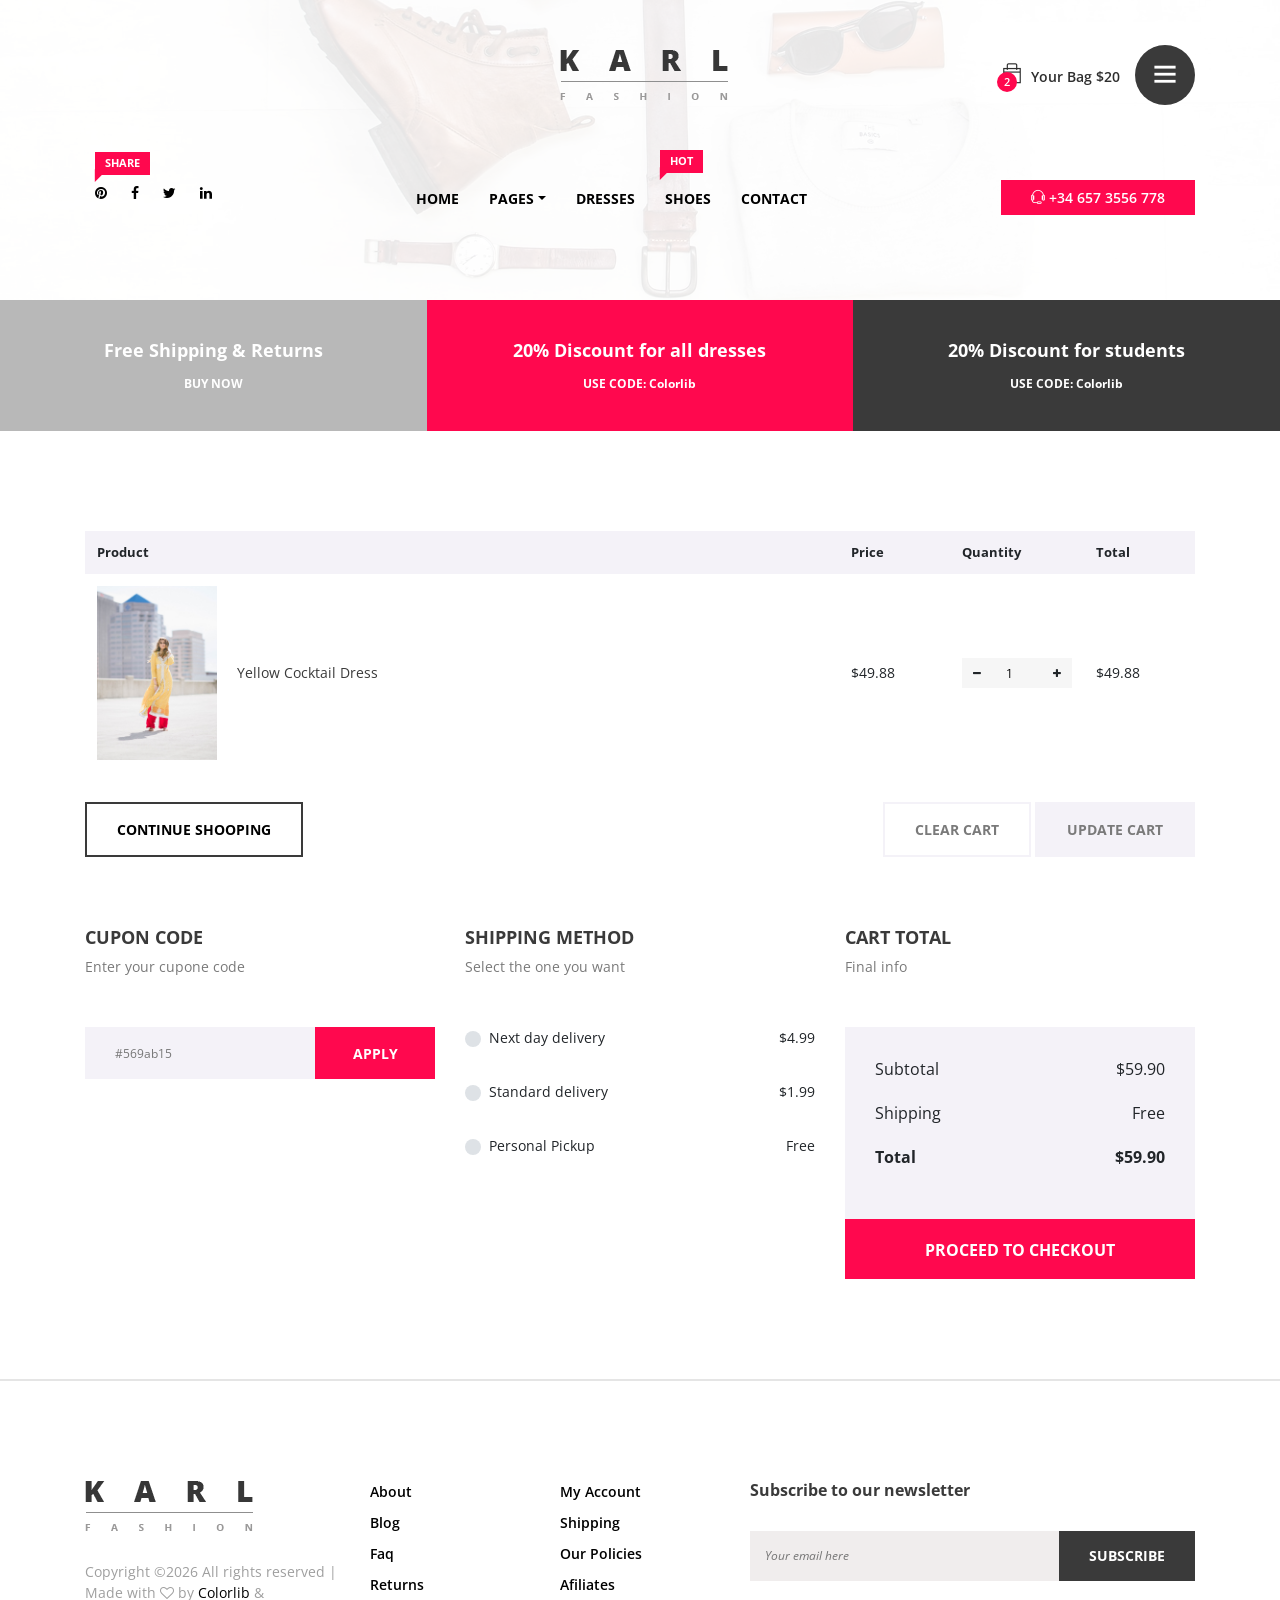
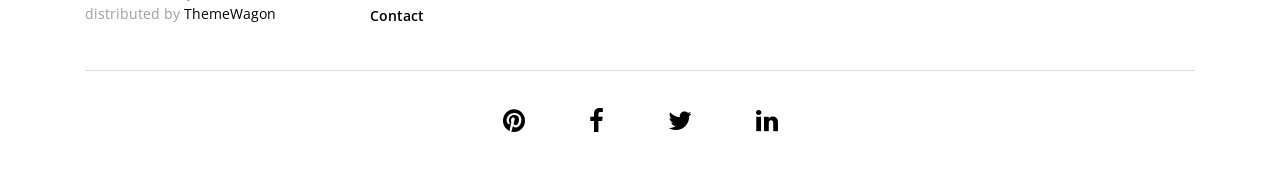
==== SilverOnline/cart.html @ fd137083 "Add files via upload SE AGREGO LA PLANTILLA DEL LA PAGINA WEB" ====
<!DOCTYPE html>
<html lang="en">

<head>
    <meta charset="UTF-8">
    <meta name="description" content="">
    <meta http-equiv="X-UA-Compatible" content="IE=edge">
    <meta name="viewport" content="width=device-width, initial-scale=1, shrink-to-fit=no">
    <!-- The above 4 meta tags *must* come first in the head; any other head content must come *after* these tags -->

    <!-- Title  -->
    <title>Karl - Fashion Ecommerce Template | Cart</title>

    <!-- Favicon  -->
    <link rel="icon" href="img/core-img/favicon.ico">

    <!-- Core Style CSS -->
    <link rel="stylesheet" href="css/core-style.css">
    <link rel="stylesheet" href="style.css">

    <!-- Responsive CSS -->
    <link href="css/responsive.css" rel="stylesheet">

</head>

<body>
    <div class="catagories-side-menu">
        <!-- Close Icon -->
        <div id="sideMenuClose">
            <i class="ti-close"></i>
        </div>
        <!--  Side Nav  -->
        <div class="nav-side-menu">
            <div class="menu-list">
                <h6>Categories</h6>
                <ul id="menu-content" class="menu-content collapse out">
                    <!-- Single Item -->
                    <li data-toggle="collapse" data-target="#women" class="collapsed active">
                        <a href="#">Woman wear <span class="arrow"></span></a>
                        <ul class="sub-menu collapse" id="women">
                            <li><a href="#">Midi Dresses</a></li>
                            <li><a href="#">Maxi Dresses</a></li>
                            <li><a href="#">Prom Dresses</a></li>
                            <li><a href="#">Little Black Dresses</a></li>
                            <li><a href="#">Mini Dresses</a></li>
                        </ul>
                    </li>
                    <!-- Single Item -->
                    <li data-toggle="collapse" data-target="#man" class="collapsed">
                        <a href="#">Man Wear <span class="arrow"></span></a>
                        <ul class="sub-menu collapse" id="man">
                            <li><a href="#">Man Dresses</a></li>
                            <li><a href="#">Man Black Dresses</a></li>
                            <li><a href="#">Man Mini Dresses</a></li>
                        </ul>
                    </li>
                    <!-- Single Item -->
                    <li data-toggle="collapse" data-target="#kids" class="collapsed">
                        <a href="#">Children <span class="arrow"></span></a>
                        <ul class="sub-menu collapse" id="kids">
                            <li><a href="#">Children Dresses</a></li>
                            <li><a href="#">Mini Dresses</a></li>
                        </ul>
                    </li>
                    <!-- Single Item -->
                    <li data-toggle="collapse" data-target="#bags" class="collapsed">
                        <a href="#">Bags &amp; Purses <span class="arrow"></span></a>
                        <ul class="sub-menu collapse" id="bags">
                            <li><a href="#">Bags</a></li>
                            <li><a href="#">Purses</a></li>
                        </ul>
                    </li>
                    <!-- Single Item -->
                    <li data-toggle="collapse" data-target="#eyewear" class="collapsed">
                        <a href="#">Eyewear <span class="arrow"></span></a>
                        <ul class="sub-menu collapse" id="eyewear">
                            <li><a href="#">Eyewear Style 1</a></li>
                            <li><a href="#">Eyewear Style 2</a></li>
                            <li><a href="#">Eyewear Style 3</a></li>
                        </ul>
                    </li>
                    <!-- Single Item -->
                    <li data-toggle="collapse" data-target="#footwear" class="collapsed">
                        <a href="#">Footwear <span class="arrow"></span></a>
                        <ul class="sub-menu collapse" id="footwear">
                            <li><a href="#">Footwear 1</a></li>
                            <li><a href="#">Footwear 2</a></li>
                            <li><a href="#">Footwear 3</a></li>
                        </ul>
                    </li>
                </ul>
            </div>
        </div>
    </div>

    <div id="wrapper">

        <!-- ****** Header Area Start ****** -->
        <header class="header_area bg-img background-overlay-white" style="background-image: url(img/bg-img/bg-1.jpg);">
            <!-- Top Header Area Start -->
            <div class="top_header_area">
                <div class="container h-100">
                    <div class="row h-100 align-items-center justify-content-end">

                        <div class="col-12 col-lg-7">
                            <div class="top_single_area d-flex align-items-center">
                                <!-- Logo Area -->
                                <div class="top_logo">
                                    <a href="#"><img src="img/core-img/logo.png" alt=""></a>
                                </div>
                                <!-- Cart & Menu Area -->
                                <div class="header-cart-menu d-flex align-items-center ml-auto">
                                    <!-- Cart Area -->
                                    <div class="cart">
                                        <a href="#" id="header-cart-btn" target="_blank"><span class="cart_quantity">2</span> <i class="ti-bag"></i> Your Bag $20</a>
                                        <!-- Cart List Area Start -->
                                        <ul class="cart-list">
                                            <li>
                                                <a href="#" class="image"><img src="img/product-img/product-10.jpg" class="cart-thumb" alt=""></a>
                                                <div class="cart-item-desc">
                                                    <h6><a href="#">Women's Fashion</a></h6>
                                                    <p>1x - <span class="price">$10</span></p>
                                                </div>
                                                <span class="dropdown-product-remove"><i class="icon-cross"></i></span>
                                            </li>
                                            <li>
                                                <a href="#" class="image"><img src="img/product-img/product-11.jpg" class="cart-thumb" alt=""></a>
                                                <div class="cart-item-desc">
                                                    <h6><a href="#">Women's Fashion</a></h6>
                                                    <p>1x - <span class="price">$10</span></p>
                                                </div>
                                                <span class="dropdown-product-remove"><i class="icon-cross"></i></span>
                                            </li>
                                            <li class="total">
                                                <span class="pull-right">Total: $20.00</span>
                                                <a href="cart.html" class="btn btn-sm btn-cart">Cart</a>
                                                <a href="checkout-1.html" class="btn btn-sm btn-checkout">Checkout</a>
                                            </li>
                                        </ul>
                                    </div>
                                    <div class="header-right-side-menu ml-15">
                                        <a href="#" id="sideMenuBtn"><i class="ti-menu" aria-hidden="true"></i></a>
                                    </div>
                                </div>
                            </div>
                        </div>

                    </div>
                </div>
            </div>

            <!-- Top Header Area End -->
            <div class="main_header_area">
                <div class="container h-100">
                    <div class="row h-100">
                        <div class="col-12 d-md-flex justify-content-between">
                            <!-- Header Social Area -->
                            <div class="header-social-area">
                                <a href="#"><span class="karl-level">Share</span> <i class="fa fa-pinterest" aria-hidden="true"></i></a>
                                <a href="#"><i class="fa fa-facebook" aria-hidden="true"></i></a>
                                <a href="#"><i class="fa fa-twitter" aria-hidden="true"></i></a>
                                <a href="#"><i class="fa fa-linkedin" aria-hidden="true"></i></a>
                            </div>
                            <!-- Menu Area -->
                            <div class="main-menu-area">
                                <nav class="navbar navbar-expand-lg align-items-start">

                                    <button class="navbar-toggler" type="button" data-toggle="collapse" data-target="#karl-navbar" aria-controls="karl-navbar" aria-expanded="false" aria-label="Toggle navigation"><span class="navbar-toggler-icon"><i class="ti-menu"></i></span></button>

                                    <div class="collapse navbar-collapse align-items-start collapse" id="karl-navbar">
                                        <ul class="navbar-nav animated" id="nav">
                                            <li class="nav-item active"><a class="nav-link" href="index.html">Home</a></li>
                                            <li class="nav-item dropdown">
                                                <a class="nav-link dropdown-toggle" href="#" id="karlDropdown" role="button" data-toggle="dropdown" aria-haspopup="true" aria-expanded="false">Pages</a>
                                                <div class="dropdown-menu" aria-labelledby="karlDropdown">
                                                    <a class="dropdown-item" href="index.html">Home</a>
                                                    <a class="dropdown-item" href="shop.html">Shop</a>
                                                    <a class="dropdown-item" href="product-details.html">Product Details</a>
                                                    <a class="dropdown-item" href="cart.html">Cart</a>
                                                    <a class="dropdown-item" href="checkout.html">Checkout</a>
                                                </div>
                                            </li>
                                            <li class="nav-item"><a class="nav-link" href="#">Dresses</a></li>
                                            <li class="nav-item"><a class="nav-link" href="#"><span class="karl-level">hot</span> Shoes</a></li>
                                            <li class="nav-item"><a class="nav-link" href="#">Contact</a></li>
                                        </ul>
                                    </div>
                                </nav>
                            </div>
                            <!-- Help Line -->
                            <div class="help-line">
                                <a href="tel:+346573556778"><i class="ti-headphone-alt"></i> +34 657 3556 778</a>
                            </div>
                        </div>
                    </div>
                </div>
            </div>
        </header>
        <!-- ****** Header Area End ****** -->

        <!-- ****** Top Discount Area Start ****** -->
        <section class="top-discount-area d-md-flex align-items-center">
            <!-- Single Discount Area -->
            <div class="single-discount-area">
                <h5>Free Shipping &amp; Returns</h5>
                <h6><a href="#">BUY NOW</a></h6>
            </div>
            <!-- Single Discount Area -->
            <div class="single-discount-area">
                <h5>20% Discount for all dresses</h5>
                <h6>USE CODE: Colorlib</h6>
            </div>
            <!-- Single Discount Area -->
            <div class="single-discount-area">
                <h5>20% Discount for students</h5>
                <h6>USE CODE: Colorlib</h6>
            </div>
        </section>
        <!-- ****** Top Discount Area End ****** -->

        <!-- ****** Cart Area Start ****** -->
        <div class="cart_area section_padding_100 clearfix">
            <div class="container">
                <div class="row">
                    <div class="col-12">
                        <div class="cart-table clearfix">
                            <table class="table table-responsive">
                                <thead>
                                    <tr>
                                        <th>Product</th>
                                        <th>Price</th>
                                        <th>Quantity</th>
                                        <th>Total</th>
                                    </tr>
                                </thead>
                                <tbody>
                                    <tr>
                                        <td class="cart_product_img d-flex align-items-center">
                                            <a href="#"><img src="img/product-img/product-9.jpg" alt="Product"></a>
                                            <h6>Yellow Cocktail Dress</h6>
                                        </td>
                                        <td class="price"><span>$49.88</span></td>
                                        <td class="qty">
                                            <div class="quantity">
                                                <span class="qty-minus" onclick="var effect = document.getElementById('qty'); var qty = effect.value; if( !isNaN( qty ) &amp;&amp; qty &gt; 1 ) effect.value--;return false;"><i class="fa fa-minus" aria-hidden="true"></i></span>
                                                <input type="number" class="qty-text" id="qty" step="1" min="1" max="99" name="quantity" value="1">
                                                <span class="qty-plus" onclick="var effect = document.getElementById('qty'); var qty = effect.value; if( !isNaN( qty )) effect.value++;return false;"><i class="fa fa-plus" aria-hidden="true"></i></span>
                                            </div>
                                        </td>
                                        <td class="total_price"><span>$49.88</span></td>
                                    </tr>
                                </tbody>
                            </table>
                        </div>

                        <div class="cart-footer d-flex mt-30">
                            <div class="back-to-shop w-50">
                                <a href="shop-grid-left-sidebar.html">Continue shooping</a>
                            </div>
                            <div class="update-checkout w-50 text-right">
                                <a href="#">clear cart</a>
                                <a href="#">Update cart</a>
                            </div>
                        </div>

                    </div>
                </div>

                <div class="row">
                    <div class="col-12 col-md-6 col-lg-4">
                        <div class="coupon-code-area mt-70">
                            <div class="cart-page-heading">
                                <h5>Cupon code</h5>
                                <p>Enter your cupone code</p>
                            </div>
                            <form action="#">
                                <input type="search" name="search" placeholder="#569ab15">
                                <button type="submit">Apply</button>
                            </form>
                        </div>
                    </div>
                    <div class="col-12 col-md-6 col-lg-4">
                        <div class="shipping-method-area mt-70">
                            <div class="cart-page-heading">
                                <h5>Shipping method</h5>
                                <p>Select the one you want</p>
                            </div>

                            <div class="custom-control custom-radio mb-30">
                                <input type="radio" id="customRadio1" name="customRadio" class="custom-control-input">
                                <label class="custom-control-label d-flex align-items-center justify-content-between" for="customRadio1"><span>Next day delivery</span><span>$4.99</span></label>
                            </div>

                            <div class="custom-control custom-radio mb-30">
                                <input type="radio" id="customRadio2" name="customRadio" class="custom-control-input">
                                <label class="custom-control-label d-flex align-items-center justify-content-between" for="customRadio2"><span>Standard delivery</span><span>$1.99</span></label>
                            </div>

                            <div class="custom-control custom-radio">
                                <input type="radio" id="customRadio3" name="customRadio" class="custom-control-input">
                                <label class="custom-control-label d-flex align-items-center justify-content-between" for="customRadio3"><span>Personal Pickup</span><span>Free</span></label>
                            </div>
                        </div>
                    </div>
                    <div class="col-12 col-lg-4">
                        <div class="cart-total-area mt-70">
                            <div class="cart-page-heading">
                                <h5>Cart total</h5>
                                <p>Final info</p>
                            </div>

                            <ul class="cart-total-chart">
                                <li><span>Subtotal</span> <span>$59.90</span></li>
                                <li><span>Shipping</span> <span>Free</span></li>
                                <li><span><strong>Total</strong></span> <span><strong>$59.90</strong></span></li>
                            </ul>
                            <a href="checkout.html" class="btn karl-checkout-btn">Proceed to checkout</a>
                        </div>
                    </div>
                </div>
            </div>
        </div>
        <!-- ****** Cart Area End ****** -->

        <!-- ****** Footer Area Start ****** -->
        <footer class="footer_area">
            <div class="container">
                <div class="row">
                    <!-- Single Footer Area Start -->
                    <div class="col-12 col-md-6 col-lg-3">
                        <div class="single_footer_area">
                            <div class="footer-logo">
                                <img src="img/core-img/logo.png" alt="">
                            </div>
                            <div class="copywrite_text d-flex align-items-center">
                                <p><!-- Link back to Colorlib can't be removed. Template is licensed under CC BY 3.0. -->
Copyright &copy;<script>document.write(new Date().getFullYear());</script> All rights reserved | Made with <i class="fa fa-heart-o" aria-hidden="true"></i> by <a href="https://colorlib.com" target="_blank">Colorlib</a> &amp; distributed by <a href="https://themewagon.com" target="_blank">ThemeWagon</a>
<!-- Link back to Colorlib can't be removed. Template is licensed under CC BY 3.0. --></p>
                            </div>
                        </div>
                    </div>
                    <!-- Single Footer Area Start -->
                    <div class="col-12 col-sm-6 col-md-3 col-lg-2">
                        <div class="single_footer_area">
                            <ul class="footer_widget_menu">
                                <li><a href="#">About</a></li>
                                <li><a href="#">Blog</a></li>
                                <li><a href="#">Faq</a></li>
                                <li><a href="#">Returns</a></li>
                                <li><a href="#">Contact</a></li>
                            </ul>
                        </div>
                    </div>
                    <!-- Single Footer Area Start -->
                    <div class="col-12 col-sm-6 col-md-3 col-lg-2">
                        <div class="single_footer_area">
                            <ul class="footer_widget_menu">
                                <li><a href="#">My Account</a></li>
                                <li><a href="#">Shipping</a></li>
                                <li><a href="#">Our Policies</a></li>
                                <li><a href="#">Afiliates</a></li>
                            </ul>
                        </div>
                    </div>
                    <!-- Single Footer Area Start -->
                    <div class="col-12 col-lg-5">
                        <div class="single_footer_area">
                            <div class="footer_heading mb-30">
                                <h6>Subscribe to our newsletter</h6>
                            </div>
                            <div class="subscribtion_form">
                                <form action="#" method="post">
                                    <input type="email" name="mail" class="mail" placeholder="Your email here">
                                    <button type="submit" class="submit">Subscribe</button>
                                </form>
                            </div>
                        </div>
                    </div>
                </div>
                <div class="line"></div>

                <!-- Footer Bottom Area Start -->
                <div class="footer_bottom_area">
                    <div class="row">
                        <div class="col-12">
                            <div class="footer_social_area text-center">
                                <a href="#"><i class="fa fa-pinterest" aria-hidden="true"></i></a>
                                <a href="#"><i class="fa fa-facebook" aria-hidden="true"></i></a>
                                <a href="#"><i class="fa fa-twitter" aria-hidden="true"></i></a>
                                <a href="#"><i class="fa fa-linkedin" aria-hidden="true"></i></a>
                            </div>
                        </div>
                    </div>
                </div>
            </div>
        </footer>
        <!-- ****** Footer Area End ****** -->
    </div>
    <!-- /.wrapper end -->

    <!-- jQuery (Necessary for All JavaScript Plugins) -->
    <script src="js/jquery/jquery-2.2.4.min.js"></script>
    <!-- Popper js -->
    <script src="js/popper.min.js"></script>
    <!-- Bootstrap js -->
    <script src="js/bootstrap.min.js"></script>
    <!-- Plugins js -->
    <script src="js/plugins.js"></script>
    <!-- Active js -->
    <script src="js/active.js"></script>

</body>

</html>
---- SilverOnline/css/core-style.css ----
/* [Master Stylesheet] */

/* ------------- Index of Stylesheet -------------
:: 1.0 Import Web Fonts
:: 2.0 Import All CSS
:: 3.0 Common/Base CSS
:: 4.0 Wrapper CSS
:: 5.0 Header Area CSS
:: 6.0 Side Menu Area CSS
:: 7.0 Top Discount CSS
:: 8.0 Welcome Area CSS
:: 9.0 Quickview Modal Area CSS
:: 10.0 Top Catagory Area CSS
:: 11.0 New Arrivals Area Start
:: 12.0 Offer Area CSS
:: 13.0 Testimonials CSS
:: 14.0 Footer Area CSS
:: 15.0 Breadcumb Area CSS
:: 16.0 Product Sidebar Area CSS
:: 17.0 Product Details Area CSS
:: 18.0 Cart Page CSS
:: 19.0 Checkout Area CSS
------------------------------------------------ */

/* --------------------
:: 1.0 Import Web Fonts
-------------------- */

@import url('https://fonts.googleapis.com/css?family=Open+Sans:300,400,600,700,800');

/* ------------------
:: 2.0 Import All CSS
------------------ */

@import '../css/bootstrap.min.css';
@import '../css/owl.carousel.css';
@import '../css/font-awesome.min.css';
@import '../css/themify-icons.css';
@import '../css/magnific-popup.css';
@import '../css/animate.css';
@import '../css/jquery-ui.min.css';

/* -------------------
:: 3.0 Common/Base CSS
------------------- */

* {
    margin: 0;
    padding: 0;
}

body {
    font-family: 'Open Sans', sans-serif;
    font-weight: 400;
    overflow-x: hidden;
}

h1,
h2,
h3,
h4,
h5,
h6 {
    color: #3a3a3a;
    line-height: 1.2;
    font-family: 'Open Sans', sans-serif;
    font-weight: 700;
}

p {
    color: #3a3a3a;
    font-size: 1em;
    line-height: 1.5;
    font-family: 'Open Sans', sans-serif;
    font-weight: 400;
}

a:focus {
    outline: 0 solid;
}

a,
a:hover,
a:focus {
    -webkit-transition: all 500ms ease 0s;
    transition: all 500ms ease 0s;
    text-decoration: none;
    outline: none;
    color: #000000;
    font-family: 'Open Sans', sans-serif;
    font-weight: 400;
}

ul,
ol {
    margin: 0;
}

ol li,
ul li {
    list-style: outside none none;
}

img {
    height: auto;
    max-width: 100%;
}

.background-overlay,
.background-overlay-white {
    position: relative;
    z-index: 2;
    background-position: center center;
    background-size: cover;
}

.background-overlay:before,
.background-overlay-white:before {
    position: absolute;
    z-index: -1;
    top: 0;
    left: 0;
    width: 100%;
    height: 100%;
    content: "";
}

.background-overlay:before {
    background-color: rgba(0, 0, 0, 0.5);
}

.background-overlay-white:before {
    background-color: rgba(255, 255, 255, 0.9);
}

.karl-table {
    display: table;
    z-index: 9;
    position: absolute;
    width: 100%;
    height: 100%;
    margin: 0;
}

.karl-table-cell {
    display: table-cell;
    vertical-align: middle;
}

.mt-15 {
    margin-top: 15px;
}

.mt-30 {
    margin-top: 30px;
}

.mt-50 {
    margin-top: 50px;
}

.mt-70 {
    margin-top: 70px;
}

.mt-100 {
    margin-top: 100px;
}

.mb-15 {
    margin-bottom: 15px;
}

.mb-30 {
    margin-bottom: 30px;
}

.mb-50 {
    margin-bottom: 50px;
}

.ml-15 {
    margin-left: 15px;
}

.ml-30 {
    margin-left: 30px;
}

.mr-15 {
    margin-right: 15px;
}

.mr-30 {
    margin-right: 30px;
}

.mb-70 {
    margin-bottom: 70px;
}

.mb-100 {
    margin-bottom: 100px;
}

.bg-img {
    background-position: center center;
    background-size: cover;
    background-repeat: no-repeat;
}

.bg-white {
    background-color: #fff;
}

.bg-dark {
    background-color: #000;
}

.bg-transparent {
    background-color: transparent;
}

.bg-transparent-dark {
    background-color: rgba(0, 0, 0, 0.5) !important;
}

.bg-transparent-light {
    background-color: rgba(255, 255, 255, 0.5) !important;
}

.bg-dark3 {
    background-color: rgba(0, 0, 0, 0.75) !important;
}

.bg-dark2 {
    background-color: rgba(0, 0, 0, 0.5) !important;
}

.font-bold {
    font-weight: 700;
}

.font-light {
    font-weight: 300;
}

.line,
.line-mtb15 {
    width: 100%;
    height: 1px;
    background-color: #ddd;
    margin: 30px 0;
}

.line-mtb15 {
    margin: 15px 0;
}

.height-500 {
    height: 500px !important;
}

.height-600 {
    height: 600px !important;
}

.height-700 {
    height: 700px !important;
}

.height-800 {
    height: 800px !important;
}

#scrollUp {
    background-color: #ff084e;
    border-radius: 0;
    bottom: 0;
    box-shadow: 0 2px 6px 0 rgba(0, 0, 0, 0.3);
    color: #fff;
    font-size: 24px;
    height: 40px;
    line-height: 40px;
    right: 60px;
    text-align: center;
    width: 40px;
}

.section_padding_100 {
    padding: 100px 0;
}

.section_padding_100_0 {
    padding: 100px 0 0;
}

.section_padding_0_100 {
    padding: 0 0 100px;
}

.section_heading {
    margin-bottom: 50px;
    position: relative;
    z-index: 1;
}

.section_heading h2 {
    font-size: 48px;
    margin-bottom: 0;
    text-transform: uppercase;
}

.section_heading.text-left {
    text-align: left !important;
}

.karl-btn {
    display: inline-block;
    min-width: 170px;
    height: 55px;
    color: #fff;
    border: 3px solid #fff;
    border-radius: 2px;
    padding: 0 30px;
    text-transform: uppercase;
    font-size: 14px;
    font-weight: 700;
    line-height: 49px;
}

.karl-btn:hover,
.karl-btn:focus {
    font-weight: 700;
    color: #fff;
    background-color: #ff084e;
    border-color: #ff084e;
}

/* -------------------
:: 4.0 Wrapper CSS
------------------- */

#wrapper {
    position: relative;
    z-index: 1000;
    background-color: #fff;
    left: 0;
    top: 0;
    -webkit-transition: all linear 500ms;
    transition: all linear 500ms;
    box-shadow: 0 0 50px rgba(0, 0, 0, 0.2);
}

#wrapper.karl-side-menu-open {
    top: 0;
    left: 300px;
    -webkit-transition-duration: 500ms;
    transition-duration: 500ms;
}

#wrapper.karl-side-menu-open:after {
    top: 0;
    left: 0;
    width: 100%;
    height: 100%;
    background-color: rgba(0, 0, 0, 0.5);
    content: '';
    position: absolute;
    z-index: 1200;
}

/* ------------------------
:: 5.0 Header Area CSS
------------------------ */

.top_header_area {
    height: 150px;
    width: 100%;
    position: relative;
    z-index: 1000;
}

.cart > a {
    color: #2e2e2e;
    font-size: 14px;
    line-height: 1;
    position: relative;
    z-index: 1;
    font-weight: 600;
}

.cart > a > i {
    font-size: 20px;
    padding-right: 5px;
}

.cart_quantity {
    background-color: #ff084e;
    border-radius: 50%;
    color: #fff;
    font-size: 11px;
    height: 20px;
    line-height: 20px;
    position: absolute;
    left: -5px;
    text-align: center;
    top: 5px;
    width: 20px;
    z-index: 2;
    -webkit-transition-duration: 500ms;
    transition-duration: 500ms;
    font-weight: 600;
}

.main-menu-area {
    position: relative;
    z-index: 500;
}

.header-right-side-menu > a {
    width: 60px;
    display: block;
    height: 60px;
    text-align: center;
    line-height: 60px;
    font-size: 24px;
    background-color: #3a3a3a;
    color: #fff;
    border-radius: 50%;
}

.header-right-side-menu > a:focus,
.header-right-side-menu > a:hover {
    background-color: #ff084e;
    color: #fff;
}

.hero_meta_area .cart:hover .cart_quantity {
    background-color: #000000;
    color: #fff;
}

.hero_meta_area .cart,
.hero_meta_area .user_thumb {
    position: relative;
    z-index: 999;
    -webkit-transition-duration: 500ms;
    transition-duration: 500ms;
}

.cart {
    position: relative;
    z-index: 200;
}

.cart-list {
    background-color: #f4f6f8;
    box-shadow: 2px 0 20px rgba(0, 0, 0, 0.15);
    -webkit-transition-duration: 750ms;
    transition-duration: 750ms;
    border-radius: 0;
    display: none;
    position: absolute;
    right: -44px;
    top: 50px;
    width: 280px;
    z-index: 120;
}

.cart-data-open .cart-list {
    display: block;
}

.cart-list > li {
    border-bottom: 1px solid #ebebeb;
    padding: 20px 15px;
    position: relative;
    text-align: left;
    z-index: 1;
}

.cart-list li .image {
    left: 15px;
    position: absolute;
    top: 20px;
    z-index: 9;
}

.cart-list .image > img {
    width: 40px;
    height: 40px;
}

.cart-item-desc {
    padding-left: 55px;
}

.cart-item-desc > h6 {
    font-size: 13px;
    margin-bottom: 5px;
}

.cart-list li .btn-checkout,
.cart-list li .btn-cart {
    background-color: #ff084e;
    border-radius: 0;
    color: #fff;
    font-size: 13px;
}

.cart-list li .btn-cart {
    background-color: #3a3a3a;
}

.cart-item-desc > p {
    font-size: 14px;
    margin: 0;
}

.cart-list li span {
    font-size: 13px;
    text-transform: uppercase;
}

.main_header_area {
    height: 150px;
    padding-top: 30px;
}

.header-social-area a {
    display: inline-block;
    padding: 0 10px;
    font-size: 14px;
    position: relative;
    z-index: 1;
}

.help-line a {
    width: auto;
    height: 35px;
    padding: 0 30px;
    background-color: #ff084e;
    color: #fff;
    display: block;
    line-height: 35px;
    font-size: 14px;
    font-weight: 600;
}

.help-line a:hover,
.help-line a:focus {
    background-color: #3a3a3a;
}

.navbar-expand-lg .navbar-nav .nav-link {
    padding-right: 15px;
    padding-left: 15px;
    position: relative;
    z-index: 1;
    font-size: 14px;
    font-weight: 700;
    text-transform: uppercase;
}

.main-menu-area .navbar {
    padding: 0;
}

.dropdown-menu.show {
    border: none;
    box-shadow: 3px 3px 20px rgba(0, 0, 0, 0.15);
}

.dropdown-menu .dropdown-item {
    font-size: 14px;
    font-weight: 700;
    text-transform: uppercase;
}

.dropdown-menu .dropdown-item:focus,
.dropdown-menu .dropdown-item:hover {
    color: #fff;
    text-decoration: none;
    background-color: #ff084e;
    font-weight: 700;
}

/* -------------------
:: 6.0 Side Menu Area CSS
------------------- */

.catagories-side-menu {
    background-color: #fff;
    width: 300px;
    position: fixed;
    top: 0;
    left: 0;
    height: 100%;
    z-index: 1;
}

#sideMenuClose {
    color: #fff;
    width: 20%;
    height: 50px;
    line-height: 50px;
    font-size: 18px;
    text-align: center;
    border-radius: 0;
    cursor: pointer;
    z-index: 99;
    position: absolute;
    top: 0;
    right: 0;
    -webkit-transition-duration: 500ms;
    transition-duration: 500ms;
    background-color: #3a3a3a;
}

#sideMenuClose:hover {
    background-color: #ff084e;
}

.menu-list {
    margin-top: 50px;
}

.menu-list h6 {
    padding: 30px 15px;
    margin-bottom: 0;
    border-bottom: 1px solid #ebebeb;
}

.menu-content ul,
.menu-content li {
    list-style: none;
    padding: 0;
    margin: 0;
    cursor: pointer;
}

.menu-content ul :not(collapsed) .arrow:before,
.menu-content li :not(collapsed) .arrow:before {
    font-family: FontAwesome;
    content: "\f078";
    display: inline-block;
    padding-left: 10px;
    padding-right: 15px;
    vertical-align: middle;
    float: right;
    color: #9f9f9f;
}

.menu-content ul .sub-menu li,
.menu-content li .sub-menu li {
    border: none;
    border-bottom: 1px solid #ebebeb;
    margin-left: 0;
    padding-left: 5px;
}

.menu-content li {
    padding-left: 0px;
    border-bottom: 1px solid #ebebeb;
}

.menu-content li a {
    position: relative;
    z-index: 1;
    text-decoration: none;
    color: #3a3a3a;
    height: 45px;
    display: block;
    line-height: 45px;
    padding-left: 30px;
    font-size: 13px;
}

.menu-content .sub-menu li a {
    position: relative;
    z-index: 1;
    text-decoration: none;
    color: #3a3a3a;
    height: 40px;
    display: inline-block;
    line-height: 40px;
}

.menu-content li .sub-menu li a:before {
    width: 10px;
    height: 10px;
    border: 1px solid #858585;
    background-color: transparent;
    border-radius: 2px;
    display: inline-block;
    margin-left: 10px;
    margin-right: 10px;
    content: '';
    position: absolute;
    top: 15px;
    left: 0;
}

.menu-content > li > a:before {
    width: 10px;
    height: 10px;
    border: 1px solid #ff084e;
    background-color: #ff084e;
    border-radius: 2px;
    display: inline-block;
    margin-left: 10px;
    margin-right: 10px;
    content: '';
    position: absolute;
    top: 18px;
    left: 0;
}

.menu-content > li.collapsed > a:before {
    width: 10px;
    height: 10px;
    border: 1px solid #858585;
    background-color: transparent;
    border-radius: 2px;
    display: inline-block;
    margin-left: 10px;
    margin-right: 10px;
    content: '';
    position: absolute;
    top: 18px;
    left: 0;
}

.menu-list .menu-content {
    display: block;
}

/* -------------------
:: 7.0 Top Discount CSS
------------------- */

.top-discount-area .single-discount-area {
    -webkit-box-flex: 0;
    -ms-flex: 0 0 33.333333%;
    flex: 0 0 33.333333%;
    max-width: 33.333333%;
    padding: 40px 15px;
    background-color: #b8b8b8;
    text-align: center;
    -ms-flex-item-align: stretch;
        align-self: stretch;
}

.top-discount-area .single-discount-area:nth-child(2) {
    background-color: #ff084e;
}

.top-discount-area .single-discount-area:last-child {
    background-color: #3a3a3a;
}

.top-discount-area .single-discount-area h5 {
    font-size: 18px;
    color: #fff;
    margin-bottom: 15px;
}

.top-discount-area .single-discount-area h6,
.top-discount-area .single-discount-area a {
    font-size: 12px;
    color: #fff;
    font-weight: 700;
    margin-bottom: 0;
}

/* ---------------------
:: 8.0 Welcome Area CSS
--------------------- */

.single_slide {
    background-position: center top;
    background-size: cover;
    position: relative;
    z-index: 1;
}

.welcome_slide_text {
    position: relative;
    z-index: 1;
}

.welcome_slide_text > h2,
.single_catagory_area h2 {
    font-size: 92px;
    letter-spacing: 0;
    margin-left: -5px;
    text-transform: uppercase;
    color: #fff;
    margin-bottom: 20px;
}

.welcome_slide_text h6,
.single_catagory_area h6 {
    color: #fff;
    font-size: 14px;
    margin-bottom: 5px;
}

.welcome_slides.owl-carousel .owl-dots {
    position: absolute;
    top: 50%;
    left: 1%;
    z-index: 5;
    width: 30px;
    background-color: transparent;
    height: auto;
    text-align: center;
    -webkit-transform: translateY(-50%);
    transform: translateY(-50%);
}

.welcome_slides.owl-carousel .owl-dot {
    background-color: #fff;
    border: 2px solid #fff;
    border-radius: 50%;
    display: block;
    height: 9px;
    margin: 15px 10px;
    width: 9px;
}

.welcome_slides.owl-carousel .owl-dot.active {
    background-color: #ff084e;
    border-color: #ff084e;
}

/* -----------------------------
:: 9.0 Quickview Modal Area CSS
----------------------------- */

#quickview button.close {
    box-shadow: none;
    position: absolute;
    right: 15px;
    text-align: right;
    top: 10px;
    z-index: 9;
}

.quickview_body {
    position: relative;
    z-index: 1;
    overflow: hidden;
}

.quickview_pro_img {
    border: 1px solid #f6f6f6;
    position: relative;
    width: 100%;
    z-index: 1;
}

.quickview_pro_img .hover_img {
    left: 0;
    opacity: 0;
    -ms-filter: "progid:DXImageTransform.Microsoft.Alpha(Opacity=0)";
    position: absolute;
    top: -30px;
    -webkit-transition-duration: 500ms;
    transition-duration: 500ms;
}

.quickview_pro_img:hover .hover_img {
    top: 0;
    opacity: 1;
    -ms-filter: "progid:DXImageTransform.Microsoft.Alpha(Opacity=100)";
}

.quickview_pro_des .title {
    text-transform: capitalize;
}

.quickview_pro_des {
    padding: 30px 0;
}

.quickview_pro_des .price > span {
    color: #888;
    font-size: 14px;
    text-decoration: line-through;
}

.quickview_pro_des > p {
    font-size: 13px;
}

.quickview_pro_des > a {
    color: #19B5FE;
    font-size: 13px;
    text-decoration: underline;
}

.quickview_body .quantity > input {
    -moz-appearance: textfield;
    border: 1px solid #f6f6f6;
    height: 35px;
    text-align: center;
    width: 40px;
    font-size: 13px;
}

.quickview_body .quantity {
    -webkit-box-align: center;
    -ms-flex-align: center;
    align-items: center;
    display: -webkit-box;
    display: -ms-flexbox;
    display: flex;
}

.quickview_body .cart {
    display: -webkit-box;
    display: -ms-flexbox;
    display: flex;
}

.quickview_body .qty-plus,
.quickview_body .qty-minus {
    background-color: transparent;
    border: 1px solid #f6f6f6;
    color: #000;
    cursor: pointer;
    height: 35px;
    text-align: center;
    width: 22px;
}

.quickview_body .qty-plus {
    border-left: 0 solid transparent;
}

.quickview_body .qty-minus {
    border-right: 0 solid transparent;
}

.quickview_body .cart-submit {
    background-color: #ff084e;
    border: medium none;
    color: #fff;
    cursor: pointer;
    font-size: 13px;
    height: 35px;
    margin-left: 15px;
    width: 120px;
    -webkit-transition-duration: 500ms;
    transition-duration: 500ms;
}

.quickview_body .cart-submit:hover {
    background-color: #ff084e;
    color: #fff;
}

.quickview_body .qty-minus i,
.quickview_body .qty-plus i {
    color: #888;
    font-size: 10px;
    line-height: 33px;
}

.quickview_body .modal_pro_wishlist > a,
.quickview_body .modal_pro_compare > a {
    background-color: #e91e63;
    color: #fff;
    display: block;
    height: 35px;
    margin: 0 15px;
    text-align: center;
    width: 35px;
    font-size: 22px;
}

.quickview_body .modal_pro_wishlist > a:hover,
.quickview_body .modal_pro_compare > a:hover {
    background-color: #000;
    color: #fff;
}

.quickview_body .modal_pro_compare > a {
    background-color: #00bcd4;
    margin: 0;
}

.quickview_body .modal_pro_wishlist > a i,
.quickview_body .modal_pro_compare > a i {
    line-height: 35px;
}

.quickview_body .share_wf > p {
    font-size: 13px;
    margin-bottom: 5px;
    text-transform: capitalize;
}

.quickview_body .share_wf ._icon > a {
    color: #888;
    font-size: 14px;
    margin-right: 5px;
}

.quickview_body .share_wf ._icon > a:hover {
    color: #000;
}

.quickview_body .top_seller_product_rating > i {
    color: #ff9800;
    font-size: 13px;
}

/* --------------------------
:: 10.0 Top Catagory Area CSS
-------------------------- */

.single_catagory_area {
    padding: 150px 50px;
    width: 50%;
    -webkit-box-flex: 0;
    -ms-flex: 0 0 50%;
    flex: 0 0 50%;
    -webkit-transition-duration: 500ms;
    transition-duration: 500ms;
    position: relative;
    z-index: 1;
}

.single_catagory_area:after {
    content: "";
    width: 100%;
    height: 100%;
    background-color: #ff084e;
    position: absolute;
    top: 0;
    left: 0;
    z-index: -8;
    opacity: 0;
    -ms-filter: "progid:DXImageTransform.Microsoft.Alpha(Opacity=0)";
    -webkit-transition-duration: 500ms;
    transition-duration: 500ms;
}

.single_catagory_area:hover:after {
    opacity: 0.7;
    -ms-filter: "progid:DXImageTransform.Microsoft.Alpha(Opacity=70)";
}

.single_catagory_area h6 {
    text-transform: uppercase;
}

.catagory-content {
    width: 55%;
}

/* ----------------------------
:: 11.0 New Arrivals Area Start
---------------------------- */

.portfolio-menu > .btn {
    font-size: 14px;
    font-weight: 700;
    color: #9f9f9f;
    background-color: transparent;
    padding: 0 15px;
    text-transform: uppercase;
}

.portfolio-menu > .btn:focus,
.portfolio-menu > .btn.active {
    color: #3a3a3a;
    box-shadow: none;
}

.single_gallery_item {
    margin-bottom: 100px;
    overflow: hidden
}

.product-img {
    position: relative;
    z-index: 1;
    overflow: hidden
}

.product-img > img {
    width: 100%;
    -webkit-transition-duration: 500ms;
    transition-duration: 500ms;
}

.single_gallery_item:hover .product-img > img {
    -webkit-transform: scale(1.15);
    transform: scale(1.15);
}

.product-img .product-quicview {
    position: absolute;
    width: 100%;
    height: 100%;
    z-index: 9;
    top: 0;
    left: 0;
    display: -webkit-box;
    display: -ms-flexbox;
    display: flex;
    -webkit-box-align: center;
    -ms-flex-align: center;
    align-items: center;
    -webkit-box-pack: center;
    -ms-flex-pack: center;
    justify-content: center;
    background-color: rgba(23, 24, 24, 0.6);
    opacity: 0;
    -ms-filter: "progid:DXImageTransform.Microsoft.Alpha(Opacity=0)";
    -webkit-transition-duration: 500ms;
    transition-duration: 500ms;
}

.product-img:hover .product-quicview {
    opacity: 1;
    -ms-filter: "progid:DXImageTransform.Microsoft.Alpha(Opacity=100)";
}

.product-img .product-quicview > a {
    width: 72px;
    height: 72px;
    border: 2px solid rgba(255, 255, 255, 0.8);
    border-radius: 50%;
    text-align: center;
    color: rgba(255, 255, 255, 0.8);
    font-size: 36px;
    line-height: 72px;
}

.product-img .product-quicview > a:hover {
    border: 2px solid rgba(255, 255, 255, 1);
    color: rgba(255, 255, 255, 1);
}

.product-description {
    margin-top: 20px;
}

.product-description h4 {
    font-weight: 400;
    color: #9f9f9f;
    margin-bottom: 5px;
    display: block;
}

.product-description p {
    font-size: 15px;
    margin: 0;
}

.product-description .add-to-cart-btn {
    margin-top: 50px;
    font-size: 12px;
    font-weight: 700;
    color: #ff084e;
    display: block;
}

.product-description .add-to-cart-btn:hover {
    color: #2a2a2a;
}

/* -------------------
:: 12.0 Offer Area CSS
------------------- */

.offer_area {
    position: relative;
    z-index: 1;
}

.offer-content-area {
    background-color: rgba(58, 58, 58, 0.7);
    padding: 100px 50px 50px;
    position: relative;
    z-index: 1;
}

.offer-content-area h2 {
    position: relative;
    z-index: 1;
    color: #fff;
    font-size: 48px;
    text-transform: uppercase;
    margin-bottom: 0;
}

.karl-level {
    position: absolute;
    z-index: 2;
    color: #fff;
    font-size: 11px;
    text-transform: uppercase;
    font-weight: 700;
    background-color: #ff084e;
    padding: 3px 10px;
    top: -30px;
    left: 10px;
}

.karl-level:after {
    position: absolute;
    z-index: 2;
    content: "";
    width: 0;
    height: 0;
    border-style: solid;
    border-width: 0 9px 9px 9px;
    border-color: transparent transparent #ff084e transparent;
    bottom: -2px;
    left: -6px;
    -webkit-transform: rotate(-45deg);
    transform: rotate(-45deg);
}

.offer-content-area p {
    color: #fff;
    font-weight: 600;
    font-size: 14px;
}

.offer-product-price h3 {
    color: #ff084e;
}

.offer-product-price h3 span {
    margin-right: 15px;
    font-weight: 400;
    text-decoration: line-through;
    color: #fff;
}

/* -------------------
:: 13.0 Testimonials CSS
------------------- */

.single-testimonial-area .quote {
    font-size: 72px;
    font-weight: 700;
    color: #ff084e;
    line-height: 1;
}

.single-testimonial-area h6 {
    line-height: 2;
    color: #9f9f9f;
}

.testimonial-info {
    margin-top: 60px;
}

.testimonial-info .tes-thumbnail {
    width: 67px;
    height: 67px;
    border-radius: 50%;
    margin-right: 20px;
}

.testimonial-info .tes-thumbnail img {
    width: 100%;
    height: 100%;
    border-radius: 50%;
}

.testimonial-info .testi-data > p {
    font-size: 14px;
    text-align: left;
    font-weight: 700;
    margin-bottom: 0;
}

.testimonial-info .testi-data span {
    font-size: 12px;
    text-align: left;
    display: block;
    font-weight: 700;
    color: #ff084e;
}

.karl-testimonials-slides.owl-carousel .owl-dots {
    position: absolute;
    top: 50%;
    left: -20%;
    z-index: 5;
    width: 30px;
    background-color: transparent;
    height: auto;
    text-align: center;
    -webkit-transform: translateY(-50%);
    transform: translateY(-50%);
}

.karl-testimonials-slides.owl-carousel .owl-dot {
    border: 2px solid #9f9f9f;
    border-radius: 50%;
    display: block;
    height: 9px;
    margin: 15px 10px;
    width: 9px;
}

.karl-testimonials-slides.owl-carousel .owl-dot.active {
    background-color: #ff084e;
    border-color: #ff084e;
}

/* ----------------------
:: 14.0 Footer Area CSS
---------------------- */

.footer_area {
    background-color: #fff;
    border-top: 2px solid #e5e5e5;
    padding: 100px 0 50px;
}

.footer_content > p {
    font-size: 14px;
}

.footer_content > p:first-child {
    margin-bottom: 30px;
}

.footer_social_area > a {
    display: inline-block;
    font-size: 26px;
    padding: 0 30px;
}

.footer_social_area > a:hover {
    -webkit-transform: translateY(-5px);
    transform: translateY(-5px);
    color: #ff084e;
}

.footer_widget_menu a {
    display: block;
    font-size: 14px;
    margin-bottom: 10px;
    text-transform: capitalize;
    -webkit-transition-duration: 500ms;
    transition-duration: 500ms;
    font-weight: 600;
}

.footer_widget_menu a:hover {
    margin-left: 5px;
}

.footer_widget_menu a i {
    padding-right: 5px;
}

.subscribtion_form {
    position: relative;
    z-index: 1;
}

.subscribtion_form .mail {
    border: none;
    border-radius: 0;
    font-size: 12px;
    height: 50px;
    padding: 5px 15px;
    width: 100%;
    background-color: #f0eded;
    color: #929191;
    font-style: italic;
}

.subscribtion_form .submit {
    background-color: #3a3a3a;
    border: none;
    border-radius: 0;
    color: #fff;
    cursor: pointer;
    font-size: 14px;
    height: 50px;
    position: absolute;
    right: 0;
    text-transform: uppercase;
    top: 0;
    -webkit-transition-duration: 500ms;
    transition-duration: 500ms;
    padding: 0 30px;
    font-weight: 700;
}

.subscribtion_form .submit:hover {
    background-color: #ff084e;
    color: #fff;
}

.copywrite_text > p {
    color: #9f9f9f;
    font-size: 14px;
    margin-top: 30px;
    display: block;
}

/* ------------------------
:: 15.0 Breadcumb Area CSS
------------------------ */

.breadcumb_area {
    padding-top: 100px;
    padding-bottom: 40px;
}

.breadcumb_area .breadcrumb {
    margin-bottom: 0;
    background-color: transparent;
    padding: 0;
}

.breadcumb_area .breadcrumb-item,
.breadcumb_area .breadcrumb-item > a {
    text-transform: capitalize;
    font-size: 14px;
}

.backToHome {
    font-size: 12px;
    margin-top: 25px;
}

/* ------------------------------
:: 16.0 Product Sidebar Area CSS
------------------------------ */

.widget {
    border-bottom: 2px solid #ebebeb;
    padding-bottom: 50px;
}

.widget:last-child {
    border-bottom: none;
    padding-bottom: 0;
}

.custom-checkbox .custom-control-indicator {
    border-radius: 50%;
}

.custom-control-input:checked ~ .custom-control-indicator {
    background-color: #00bcd4;
    color: #fff;
    box-shadow: none !important;
}

.widget-title {
    font-size: 14px;
    font-weight: 700;
    text-transform: uppercase;
}

.widget-desc .custom-control-description {
    font-size: 14px;
}

.widget.rating .widget-desc a {
    color: #ff9800;
    font-size: 14px;
}

.widget.size .widget-desc li {
    display: inline-block;
}

.widget.size .widget-desc a {
    display: block;
    font-size: 14px;
    padding: 5px 10px;
}

.widget.size .widget-desc a:hover,
.widget.size .widget-desc a:focus {
    background-color: #ff084e;
    color: #fff;
}

.widget.price .ui-slider-handle {
    background-color: #3a3a3a;
    border: none;
    border-radius: 0;
    top: -6px;
    width: 15px;
    height: 15px;
}

.widget.price .ui-slider-range.ui-corner-all.ui-widget-header {
    background-color: #3a3a3a;
}

.widget.price .ui-slider-horizontal {
    height: 5px;
}

.widget.price .range-price {
    font-size: 14px;
    font-weight: 700;
    margin-top: 15px;
    text-transform: uppercase;
}

.widget.color .widget-desc ul li a {
    width: 25px;
    height: 25px;
    display: block;
    background-color: #000;
    position: relative;
    z-index: 1;
}

.widget.color .widget-desc ul li.gray a {
    background-color: #d7d7d7;
}

.widget.color .widget-desc ul li.red a {
    background-color: #fd4f4f;
}

.widget.color .widget-desc ul li.yellow a {
    background-color: #fcf29c;
}

.widget.color .widget-desc ul li.green a {
    background-color: #8fc99c;
}

.widget.color .widget-desc ul li.teal a {
    background-color: #bc83b1;
}

.widget.color .widget-desc ul li.cyan a {
    background-color: #9ee7f4;
}

.widget.color .widget-desc ul li a:after {
    width: calc(100% + 6px);
    height: calc(100% + 6px);
    display: block;
    border: 2px solid #ff084e;
    position: absolute;
    z-index: -1;
    top: -3px;
    left: -3px;
    content: "";
    opacity: 0;
    -ms-filter: "progid:DXImageTransform.Microsoft.Alpha(Opacity=0)";
}

.widget.color .widget-desc ul li a:hover:after,
.widget.color .widget-desc ul li a:focus:after {
    opacity: 1;
    -ms-filter: "progid:DXImageTransform.Microsoft.Alpha(Opacity=100)";
}

.widget.color .widget-desc ul li a span {
    font-size: 12px;
    display: block;
    padding-top: 35px;
}

.single-recommended-product .single-recommended-thumb,
.single-recommended-product .single-recommended-desc {
    max-width: 50%;
    -webkit-box-flex: 0;
    -ms-flex: 0 0 50%;
    flex: 0 0 50%;
}

.single-recommended-product .single-recommended-desc h6 {
    font-size: 14px;
}

.pagination-sm .page-link {
    padding: 0;
    font-size: 15px;
    line-height: 37px;
    width: 37px;
    text-align: center;
    font-weight: 700;
    color: #9f9f9f;
    border: 2px solid #9f9f9f;
    margin-right: 5px;
    background-color: transparent;
}

.pagination-sm .page-link:hover,
.pagination-sm .page-item.active .page-link,
.pagination-sm .page-link:focus {
    color: #ff084e;
    border: 2px solid #ff084e;
    background-color: transparent;
}

.pagination-sm .page-item:first-child .page-link {
    border-top-left-radius: 0;
    border-bottom-left-radius: 0;
}

.pagination-sm .page-item:last-child .page-link {
    border-top-right-radius: 0;
    border-bottom-right-radius: 0;
}

/* ------------------------------
:: 17.0 Product Details Area CSS
------------------------------ */

.single_product_thumb {
    margin-bottom: 100px;
}

.single_product_thumb .carousel-indicators {
    bottom: -86px;
    -webkit-box-pack: left;
    -ms-flex-pack: left;
    justify-content: left;
    left: 0;
    margin: 0;
    display: -moz-flex;
    display: -ms-flex;
    display: -o-flex;
    display: -webkit-box;
    display: -ms-flexbox;
    display: flex;
    width: 100%;
}

.single_product_thumb .carousel-indicators li {
    background-position: center center;
    background-size: cover;
    height: 80px;
    width: 25%;
}

.single_product_thumb .carousel-inner {
    border: 1px solid #ddd;
    margin: 0 3px;
    width: calc(100% - 6px);
}

.single_product_thumb .carousel-indicators li.active {
    border: 1px solid #ddd;
}

.single_product_thumb .product_badge {
    top: 30px;
}

.single_product_desc {
    position: relative;
    z-index: 1;
}

.single_product_desc .title {
    font-size: 24px;
    margin-bottom: 15px;
}

.single_product_desc .price {
    margin-bottom: 15px;
}

.single_product_desc .available {
    margin-bottom: 15px;
    font-size: 12px;
}

.single_product_desc .single_product_ratings i {
    color: #ff9800;
    font-size: 14px;
}

.single_product_desc .single_product_ratings span {
    font-size: 13px;
}

.single_product_desc .single_product_desc .price {
    font-size: 18px;
}

.single_product_desc .short_overview > h6 {
    font-size: 14px;
}

.single_product_desc .short_overview > p {
    color: #888;
    font-size: 14px;
    font-weight: 300;
}

.single_product_desc .custom-control {
    margin-right: 0;
}

.single_product_desc .widget.size .widget-desc a {
    font-size: 12px;
    padding: 0;
    width: 37px;
    height: 37px;
    border: 2px solid #3a3a3a;
    font-weight: 700;
    text-align: center;
    line-height: 33px;
}

.single_product_desc .widget.size .widget-desc a:hover,
.single_product_desc .widget.size .widget-desc a:focus {
    border: 2px solid #ff084e;
    background-color: #ff084e;
}

.single_product_desc .widget.size {
    border-bottom: none;
    padding-bottom: 0;
}

.single_product_desc .cart .qty-text {
    border: 1px solid #ddd;
    height: 40px;
    padding: 5px 15px;
    width: 140px;
    -moz-appearance: textfield;
    -webkit-appearance: textfield;
    appearance: textfield;
    font-size: 14px;
}

.single_product_desc .cart .quantity {
    display: inline-block;
    float: left;
    position: relative;
    z-index: 1;
}

.single_product_desc .cart .qty-minus,
.single_product_desc .cart .qty-plus {
    background-color: #fff;
    border: 1px solid #ddd;
    display: block;
    height: 20px;
    position: absolute;
    right: 0;
    text-align: center;
    top: 0;
    width: 30px;
    z-index: 99;
    cursor: pointer;
    font-size: 10px;
    line-height: 20px;
    color: #888;
}

.single_product_desc .cart .qty-plus {
    top: auto;
    bottom: 0;
}

.single_product_desc .cart .cart-submit {
    background-color: #ff084e;
    border: medium none;
    color: #fff;
    font-size: 14px;
    height: 40px;
    margin-left: 15px;
    text-transform: uppercase;
    width: 150px;
    cursor: pointer;
    border-radius: 0;
}


.single_product_desc .card-header {
    padding: 30px 15px;
    margin-bottom: 0;
    background-color: transparent;
    border-bottom: 2px solid #ebebeb;
}

.single_product_desc .card-header h6 a {
    font-size: 14px;
    font-weight: 700;
    text-transform: uppercase;
}

.single_product_desc .card-body p {
    font-size: 14px;
    color: #9f9f9f;
}

.single_product_desc .card {
    border: none;
}

.single_product_desc .card:first-child {
    border-top: 2px solid #ebebeb;
    border-bottom: none;
    border-left: none;
    border-radius: 0;
    border-right: none;
}

.modal-backdrop.show {
    display: none !important;
}

.modal-content {
    box-shadow: 1px 10px 30px rgba(0, 0, 0, 0.15);
    border: 1px solid #ebebeb;
}

/* -------------------
:: 18.0 Cart Page CSS
------------------- */

.cart-table .table {
    position: relative;
    z-index: 9;
}

.cart_area table thead {
    background-color: #f4f2f8;
    border: none;
}

.cart_area table tbody tr td {
    width: 10% !important;
}

.cart_area table tbody tr td:first-child {
    width: 70% !important;
}

.cart_product_img > a {
    width: 120px;
    margin-right: 20px;
}

.cart-table .table td,
.cart-table .table th {
    padding: 12px;
    padding: 12px;
    padding: 0.75rem;
    text-align: left;
    vertical-align: middle;
    border: none;
    font-size: 13px;
}

.cart-table .cart_product_img h6 {
    font-size: 14px;
    margin: 0;
    font-weight: 400;
}

.cart-table .qty-minus,
.cart-table .qty-plus {
    background-color: #f6f6f6;
    cursor: pointer;
    display: inline-block;
    height: 30px;
    width: 30px;
}

.cart-table .qty-minus i,
.cart-table .qty-plus i {
    line-height: 30px;
    font-size: 10px;
}

.cart-table .qty-text {
    background-color: #f6f6f6;
    border: medium none;
    display: inline-block;
    height: 30px;
    -moz-appearance: textfield;
    -webkit-appearance: textfield;
    appearance: textfield;
    text-align: center;
    font-size: 12px;
    width: 50px;
}

.cart-table .quantity {
    -webkit-box-align: center;
    -ms-flex-align: center;
    align-items: center;
    display: -webkit-inline-box;
    display: -ms-inline-flexbox;
    display: inline-flex;
    text-align: center;
}

.cart-table .price span,
.cart-table .total_price > span,
.cart-table .action > a {
    font-size: 14px;
}

.cart_area .update-checkout a,
.cart_area .back-to-shop a {
    background-color: transparent;
    border-radius: 0;
    display: inline-block;
    height: 55px;
    line-height: 51px;
    min-width: 120px;
    padding: 0 30px;
    text-align: center;
    font-size: 14px;
    font-weight: 700;
    border: 2px solid #3a3a3a;
    text-transform: uppercase;
}

.cart_area .update-checkout a:first-child {
    color: #7a7a7a;
    border-color: #f4f2f8;
}

.cart_area .update-checkout a:last-child {
    background-color: #f4f2f8;
    color: #7a7a7a;
    border-color: #f4f2f8;
}

.cart-page-heading {
    margin-bottom: 50px;
}

.cart-page-heading h5 {
    text-transform: uppercase;
    font-size: 18px;
}

.cart-page-heading p {
    color: #7a7a7a;
    font-size: 14px;
    margin-bottom: 0;
}

.coupon-code-area form {
    position: relative;
    z-index: 1;
}

.coupon-code-area form > input {
    width: 100%;
    height: 52px;
    border: none;
    background-color: #f4f2f8;
    padding: 0 30px;
    font-size: 12px;
}

.coupon-code-area form > button {
    width: 120px;
    height: 52px;
    border: none;
    text-transform: uppercase;
    background-color: #ff084e;
    padding: 0 30px;
    font-size: 14px;
    position: absolute;
    top: 0;
    color: #fff;
    font-weight: 700;
    right: 0;
}

.shipping-method-area .custom-control-label span {
    font-size: 14px;
}

.cart-total-chart {
    background-color: #f4f2f8;
    padding: 30px;
}

.cart-total-chart li {
    display: -moz-flex;
    display: -ms-flex;
    display: -o-flex;
    display: -webkit-box;
    display: -ms-flexbox;
    display: flex;
    -webkit-box-align: center;
    -ms-flex-align: center;
    align-items: center;
    -webkit-box-pack: justify;
    -ms-flex-pack: justify;
    justify-content: space-between;
    margin-bottom: 20px;
}

.karl-checkout-btn {
    width: 100%;
    height: 60px;
    background-color: #ff084e;
    border-radius: 0;
    color: #fff;
    text-transform: uppercase;
    font-weight: 700;
    line-height: 60px;
    padding: 0;
}


.karl-checkout-btn:hover,
.karl-checkout-btn:focus {
    background-color: #3a3a3a;
    color: #fff;
    font-weight: 700;
}

/* -----------------------
:: 19.0 Checkout Area CSS
----------------------- */

.checkout_details_area form label {
    font-size: 12px;
    text-transform: uppercase;
}

.checkout_details_area form label span {
    color: #ff084e;
}

.checkout_details_area form .form-control,
.checkout_details_area form .custom-select {
    height: 52px;
    border: none;
    background-color: #f4f2f8;
    border-radius: 0;
}

.order-details-confirmation {
    width: 100%;
    border: 2px solid #ebebeb;
    padding: 40px;
}

.order-details-confirmation .order-details-form li {
    display: -webkit-box;
    display: -ms-flexbox;
    display: flex;
    -webkit-box-align: center;
    -ms-flex-align: center;
    align-items: center;
    -webkit-box-pack: justify;
    -ms-flex-pack: justify;
    justify-content: space-between;
    margin-bottom: 20px;
    font-size: 12px;
    text-transform: uppercase;
    padding: 30px 0;
    border-bottom: 2px solid #ebebeb;
}

.order-details-confirmation .card-header h6 a {
    display: block;
    font-size: 12px;
    text-transform: uppercase;
}

.order-details-confirmation .card-header h6 a i {
    color: #9f9f9f;
}

.order-details-confirmation .card {
    border: none;
}

.order-details-confirmation .card-header {
    background-color: transparent;
    border-bottom: none;
}

.order-details-confirmation .card-body p {
    font-size: 12px;
    line-height: 2;
    color: #9f9f9f;
}
---- SilverOnline/style.css ----
/* ----------------------------------------------------------
    :: Template Name: Karl - Fashion Ecommerce Template
    :: Author: Colorlib
    :: Author URL: https://colorlib.com
    :: Description: Karl is smart & elegant fashion e-commerce Template. It's suitable for all e-commerce business platform. It's super responsive for all      Desktop/Mobile layout.
    :: Version: 1.0
    :: Created: 09 January 2018
    :: Last Updated: 09 January 2018
    ---------------------------------------------------------- */

    /* -------------------------------------------------
    ============ PLACE YOUR CUSTOM CSS HERE ============
    ------------------------------------------------- */
---- SilverOnline/css/responsive.css ----
@media only screen and (min-width: 992px) and (max-width: 1199px) {
    .welcome_slide_text > h2,
    .single_catagory_area h2 {
        font-size: 70px;
    }
}

@media only screen and (min-width: 768px) and (max-width: 991px) {
    .navbar-toggler {
        padding: 0;
        font-size: 20px;
        line-height: 1;
        background-color: #ff084e;
        border: none;
        border-radius: 0;
        width: 80px;
        height: 35px;
        color: #fff;
        line-height: 28px;
    }
    #karl-navbar {
        padding: 15px;
        background-color: #f4f2f8;
    }
    .single_footer_area {
        margin-bottom: 100px;
    }
    .welcome_slide_text > h2,
    .single_catagory_area h2 {
        font-size: 50px;
    }
}

@media only screen and (min-width: 320px) and (max-width: 767px) {
    .catagories-side-menu {
        width: 260px;
    }
    #wrapper.karl-side-menu-open {
        left: 260px;
    }
    .top_logo a img {
        max-width: 80px;
    }
    .cart > a {
        font-size: 12px;
    }
    .header-right-side-menu > a {
        width: 40px;
        height: 40px;
        line-height: 40px;
        font-size: 18px;
    }
    .header-social-area {
        margin-bottom: 30px;
    }
    .main_header_area {
        height: auto;
        padding: 30px 0;
    }
    .navbar-toggler {
        padding: 0;
        font-size: 20px;
        line-height: 1;
        background-color: #ff084e;
        border: none;
        border-radius: 0;
        width: 100%;
        height: 35px;
        color: #fff;
        line-height: 28px;
        margin-bottom: 30px;
    }
    #karl-navbar {
        padding: 15px;
        background-color: #f4f2f8;
        margin-bottom: 30px;
    }
    .single_footer_area {
        margin-bottom: 100px;
    }
    .footer_social_area > a {
        font-size: 18px;
        padding: 0 15px;
    }
    .subscribtion_form .submit {
        padding: 0 20px;
    }
    .top-discount-area .single-discount-area {
        -webkit-box-flex: 0;
        -ms-flex: 0 0 33.333333%;
        flex: 0 0 100%;
        max-width: 100%;
        padding: 40px 15px;
        background-color: #b8b8b8;
        text-align: center;
        -ms-flex-item-align: stretch;
            align-self: stretch;
    }
    .welcome_slide_text > h2,
    .single_catagory_area h2 {
        font-size: 30px;
    }
    .single_slide.height-800 {
        height: 500px !important;
    }
    .single_catagory_area {
        -webkit-box-flex: 0;
            -ms-flex: 0 0 100%;
                flex: 0 0 100%;
        width: 100%;
    }
    .section_heading h2,
    .offer-content-area h2 {
        font-size: 24px;
    }
    .offer-product-price h3 {
        font-size: 18px;
    }
    .shop_grid_product_area,
    .single_product_desc {
        margin-top: 100px;
    }
    .cart_area .update-checkout a,
    .cart_area .back-to-shop a {
        display: block;
        height: 40px;
        line-height: 36px;
        min-width: 100px;
        padding: 0 5px;
        font-size: 10px;
        font-weight: 700;
    }
    .cart_area .update-checkout a:first-child {
        margin-bottom: 10px;
    }
    .order-details-confirmation {
        margin-top: 100px;
        padding: 20px;
    }
}

@media only screen and (min-width: 480px) and (max-width: 767px) {
    .top_logo a img {
        max-width: 120px;
    }
}
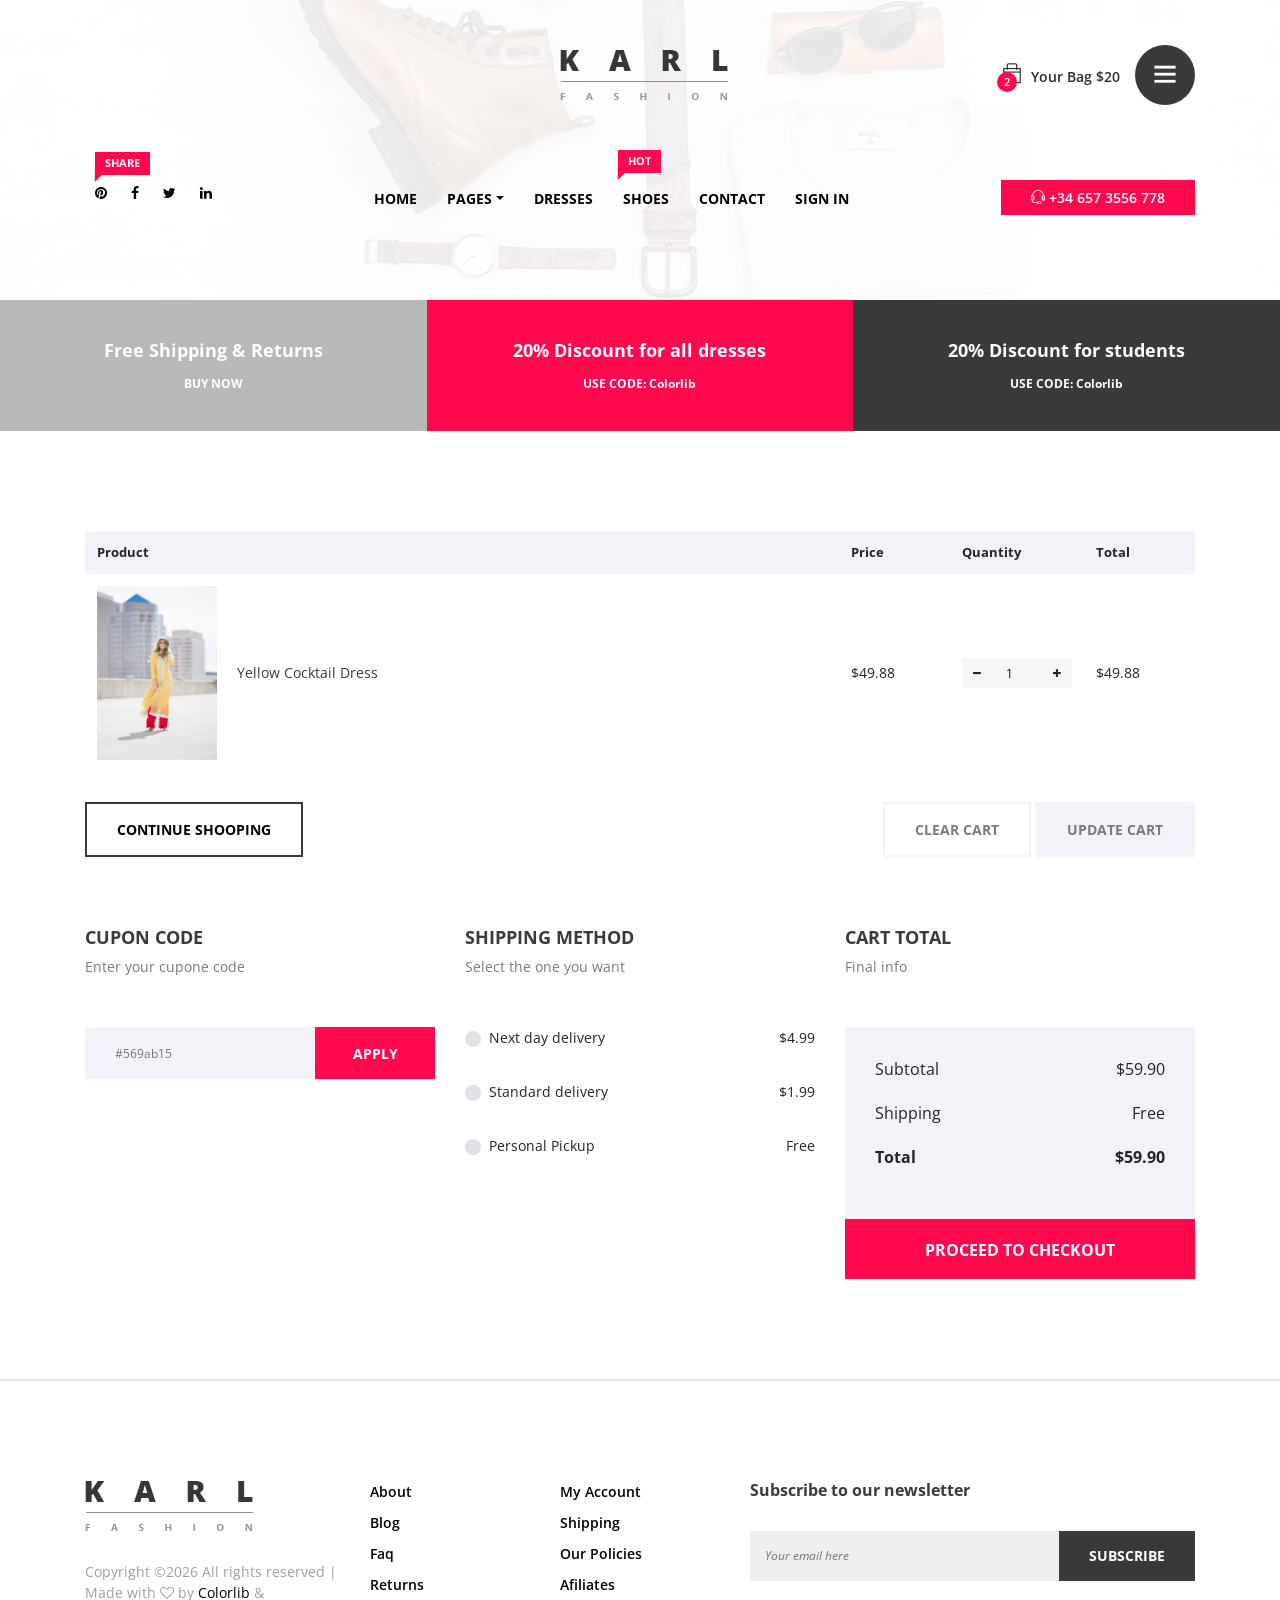
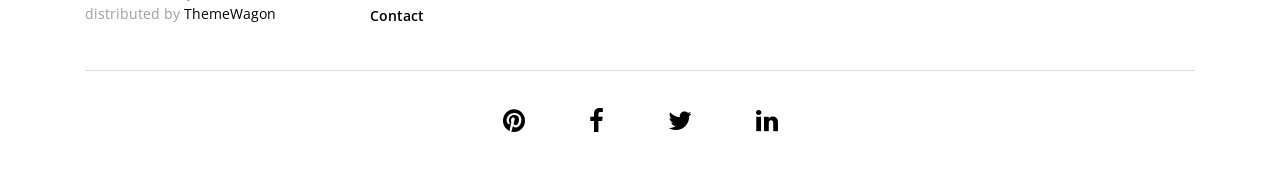
==== commit 001b0cca: "Incoporacion de nuevas ventanas para las categorias" ====
--- a/SilverOnline/cart.html
+++ b/SilverOnline/cart.html
@@ -2,399 +2,445 @@
 <html lang="en">
 
 <head>
-    <meta charset="UTF-8">
-    <meta name="description" content="">
-    <meta http-equiv="X-UA-Compatible" content="IE=edge">
-    <meta name="viewport" content="width=device-width, initial-scale=1, shrink-to-fit=no">
-    <!-- The above 4 meta tags *must* come first in the head; any other head content must come *after* these tags -->
-
-    <!-- Title  -->
-    <title>Karl - Fashion Ecommerce Template | Cart</title>
-
-    <!-- Favicon  -->
-    <link rel="icon" href="img/core-img/favicon.ico">
-
-    <!-- Core Style CSS -->
-    <link rel="stylesheet" href="css/core-style.css">
-    <link rel="stylesheet" href="style.css">
-
-    <!-- Responsive CSS -->
-    <link href="css/responsive.css" rel="stylesheet">
+  <meta charset="UTF-8">
+  <meta name="description" content="">
+  <meta http-equiv="X-UA-Compatible" content="IE=edge">
+  <meta name="viewport" content="width=device-width, initial-scale=1, shrink-to-fit=no">
+  <!-- The above 4 meta tags *must* come first in the head; any other head content must come *after* these tags -->
+
+  <!-- Title  -->
+  <title>Karl - Fashion Ecommerce Template | Cart</title>
+
+  <!-- Favicon  -->
+  <link rel="icon" href="img/core-img/favicon.ico">
+
+  <!-- Core Style CSS -->
+  <link rel="stylesheet" href="css/core-style.css">
+  <link rel="stylesheet" href="style.css">
+
+  <!-- Responsive CSS -->
+  <link href="css/responsive.css" rel="stylesheet">
+
+  <!-- css LFPO -->
+  <link rel="stylesheet" type="text/css" href="librerias/alertify/css/alertify.css" >
+  <link rel="stylesheet" type="text/css" href="librerias/alertify/css/themes/default.css" >
+  <!-- end -->
+
+  <!-- scripts LFPO -->
+  <script src="js/jquery/jquery-2.2.4.min.js"></script>
+  <script src="js/funciones.js"></script>
+  <script src="librerias/alertify/alertify.js"></script>
+  <!-- end -->
 
 </head>
 
 <body>
-    <div class="catagories-side-menu">
-        <!-- Close Icon -->
-        <div id="sideMenuClose">
-            <i class="ti-close"></i>
+  <div class="catagories-side-menu">
+    <!-- Close Icon -->
+    <div id="sideMenuClose">
+      <i class="ti-close"></i>
+    </div>
+    <!--  Side Nav  -->
+    <div class="nav-side-menu">
+      <div class="menu-list">
+        <h6>Categories</h6>
+        <ul id="menu-content" class="menu-content collapse out">
+          <!-- Single Item -->
+          <li data-toggle="collapse" data-target="#women" class="collapsed active">
+            <a href="#">Woman wear <span class="arrow"></span></a>
+            <ul class="sub-menu collapse" id="women">
+              <li><a href="#">Midi Dresses</a></li>
+              <li><a href="#">Maxi Dresses</a></li>
+              <li><a href="#">Prom Dresses</a></li>
+              <li><a href="#">Little Black Dresses</a></li>
+              <li><a href="#">Mini Dresses</a></li>
+            </ul>
+          </li>
+          <!-- Single Item -->
+          <li data-toggle="collapse" data-target="#man" class="collapsed">
+            <a href="#">Man Wear <span class="arrow"></span></a>
+            <ul class="sub-menu collapse" id="man">
+              <li><a href="#">Man Dresses</a></li>
+              <li><a href="#">Man Black Dresses</a></li>
+              <li><a href="#">Man Mini Dresses</a></li>
+            </ul>
+          </li>
+          <!-- Single Item -->
+          <li data-toggle="collapse" data-target="#kids" class="collapsed">
+            <a href="#">Children <span class="arrow"></span></a>
+            <ul class="sub-menu collapse" id="kids">
+              <li><a href="#">Children Dresses</a></li>
+              <li><a href="#">Mini Dresses</a></li>
+            </ul>
+          </li>
+          <!-- Single Item -->
+          <li data-toggle="collapse" data-target="#bags" class="collapsed">
+            <a href="#">Bags &amp; Purses <span class="arrow"></span></a>
+            <ul class="sub-menu collapse" id="bags">
+              <li><a href="#">Bags</a></li>
+              <li><a href="#">Purses</a></li>
+            </ul>
+          </li>
+          <!-- Single Item -->
+          <li data-toggle="collapse" data-target="#eyewear" class="collapsed">
+            <a href="#">Eyewear <span class="arrow"></span></a>
+            <ul class="sub-menu collapse" id="eyewear">
+              <li><a href="#">Eyewear Style 1</a></li>
+              <li><a href="#">Eyewear Style 2</a></li>
+              <li><a href="#">Eyewear Style 3</a></li>
+            </ul>
+          </li>
+          <!-- Single Item -->
+          <li data-toggle="collapse" data-target="#footwear" class="collapsed">
+            <a href="#">Footwear <span class="arrow"></span></a>
+            <ul class="sub-menu collapse" id="footwear">
+              <li><a href="#">Footwear 1</a></li>
+              <li><a href="#">Footwear 2</a></li>
+              <li><a href="#">Footwear 3</a></li>
+            </ul>
+          </li>
+        </ul>
+      </div>
+    </div>
+  </div>
+
+  <div id="wrapper">
+
+    <!-- ****** Header Area Start ****** -->
+    <header class="header_area bg-img background-overlay-white" style="background-image: url(img/bg-img/bg-1.jpg);">
+      <!-- Top Header Area Start -->
+      <div class="top_header_area">
+        <div class="container h-100">
+          <div class="row h-100 align-items-center justify-content-end">
+
+            <div class="col-12 col-lg-7">
+              <div class="top_single_area d-flex align-items-center">
+                <!-- Logo Area -->
+                <div class="top_logo">
+                  <a href="#"><img src="img/core-img/logo.png" alt=""></a>
+                </div>
+                <!-- Cart & Menu Area -->
+                <div class="header-cart-menu d-flex align-items-center ml-auto">
+                  <!-- Cart Area -->
+                  <div class="cart">
+                    <a href="#" id="header-cart-btn" target="_blank"><span class="cart_quantity">2</span> <i class="ti-bag"></i> Your Bag $20</a>
+                    <!-- Cart List Area Start -->
+                    <ul class="cart-list">
+                      <li>
+                        <a href="#" class="image"><img src="img/product-img/product-10.jpg" class="cart-thumb" alt=""></a>
+                        <div class="cart-item-desc">
+                          <h6><a href="#">Women's Fashion</a></h6>
+                          <p>1x - <span class="price">$10</span></p>
+                        </div>
+                        <span class="dropdown-product-remove"><i class="icon-cross"></i></span>
+                      </li>
+                      <li>
+                        <a href="#" class="image"><img src="img/product-img/product-11.jpg" class="cart-thumb" alt=""></a>
+                        <div class="cart-item-desc">
+                          <h6><a href="#">Women's Fashion</a></h6>
+                          <p>1x - <span class="price">$10</span></p>
+                        </div>
+                        <span class="dropdown-product-remove"><i class="icon-cross"></i></span>
+                      </li>
+                      <li class="total">
+                        <span class="pull-right">Total: $20.00</span>
+                        <a href="cart.html" class="btn btn-sm btn-cart">Cart</a>
+                        <a href="checkout-1.html" class="btn btn-sm btn-checkout">Checkout</a>
+                      </li>
+                    </ul>
+                  </div>
+                  <div class="header-right-side-menu ml-15">
+                    <a href="#" id="sideMenuBtn"><i class="ti-menu" aria-hidden="true"></i></a>
+                  </div>
+                </div>
+              </div>
+            </div>
+
+          </div>
         </div>
-        <!--  Side Nav  -->
-        <div class="nav-side-menu">
-            <div class="menu-list">
-                <h6>Categories</h6>
-                <ul id="menu-content" class="menu-content collapse out">
-                    <!-- Single Item -->
-                    <li data-toggle="collapse" data-target="#women" class="collapsed active">
-                        <a href="#">Woman wear <span class="arrow"></span></a>
-                        <ul class="sub-menu collapse" id="women">
-                            <li><a href="#">Midi Dresses</a></li>
-                            <li><a href="#">Maxi Dresses</a></li>
-                            <li><a href="#">Prom Dresses</a></li>
-                            <li><a href="#">Little Black Dresses</a></li>
-                            <li><a href="#">Mini Dresses</a></li>
-                        </ul>
-                    </li>
-                    <!-- Single Item -->
-                    <li data-toggle="collapse" data-target="#man" class="collapsed">
-                        <a href="#">Man Wear <span class="arrow"></span></a>
-                        <ul class="sub-menu collapse" id="man">
-                            <li><a href="#">Man Dresses</a></li>
-                            <li><a href="#">Man Black Dresses</a></li>
-                            <li><a href="#">Man Mini Dresses</a></li>
-                        </ul>
-                    </li>
-                    <!-- Single Item -->
-                    <li data-toggle="collapse" data-target="#kids" class="collapsed">
-                        <a href="#">Children <span class="arrow"></span></a>
-                        <ul class="sub-menu collapse" id="kids">
-                            <li><a href="#">Children Dresses</a></li>
-                            <li><a href="#">Mini Dresses</a></li>
-                        </ul>
-                    </li>
-                    <!-- Single Item -->
-                    <li data-toggle="collapse" data-target="#bags" class="collapsed">
-                        <a href="#">Bags &amp; Purses <span class="arrow"></span></a>
-                        <ul class="sub-menu collapse" id="bags">
-                            <li><a href="#">Bags</a></li>
-                            <li><a href="#">Purses</a></li>
-                        </ul>
-                    </li>
-                    <!-- Single Item -->
-                    <li data-toggle="collapse" data-target="#eyewear" class="collapsed">
-                        <a href="#">Eyewear <span class="arrow"></span></a>
-                        <ul class="sub-menu collapse" id="eyewear">
-                            <li><a href="#">Eyewear Style 1</a></li>
-                            <li><a href="#">Eyewear Style 2</a></li>
-                            <li><a href="#">Eyewear Style 3</a></li>
-                        </ul>
-                    </li>
-                    <!-- Single Item -->
-                    <li data-toggle="collapse" data-target="#footwear" class="collapsed">
-                        <a href="#">Footwear <span class="arrow"></span></a>
-                        <ul class="sub-menu collapse" id="footwear">
-                            <li><a href="#">Footwear 1</a></li>
-                            <li><a href="#">Footwear 2</a></li>
-                            <li><a href="#">Footwear 3</a></li>
-                        </ul>
-                    </li>
+      </div>
+
+      <!-- Top Header Area End -->
+      <div class="main_header_area">
+        <div class="container h-100">
+          <div class="row h-100">
+            <div class="col-12 d-md-flex justify-content-between">
+              <!-- Header Social Area -->
+              <div class="header-social-area">
+                <a href="#"><span class="karl-level">Share</span> <i class="fa fa-pinterest" aria-hidden="true"></i></a>
+                <a href="#"><i class="fa fa-facebook" aria-hidden="true"></i></a>
+                <a href="#"><i class="fa fa-twitter" aria-hidden="true"></i></a>
+                <a href="#"><i class="fa fa-linkedin" aria-hidden="true"></i></a>
+              </div>
+              <!-- Menu Area -->
+              <div class="main-menu-area">
+                <nav class="navbar navbar-expand-lg align-items-start">
+
+                  <button class="navbar-toggler" type="button" data-toggle="collapse" data-target="#karl-navbar" aria-controls="karl-navbar" aria-expanded="false" aria-label="Toggle navigation"><span class="navbar-toggler-icon"><i class="ti-menu"></i></span></button>
+
+                  <div class="collapse navbar-collapse align-items-start collapse" id="karl-navbar">
+                    <ul class="navbar-nav animated" id="nav">
+                      <li class="nav-item active"><a class="nav-link" href="index.php">Home</a></li>
+                      <li class="nav-item dropdown">
+                        <a class="nav-link dropdown-toggle" href="#" id="karlDropdown" role="button" data-toggle="dropdown" aria-haspopup="true" aria-expanded="false">Pages</a>
+                        <div class="dropdown-menu" aria-labelledby="karlDropdown">
+                          <a class="dropdown-item" href="index.php">Home</a>
+                          <a class="dropdown-item" href="shop.html">Shop</a>
+                          <a class="dropdown-item" href="product-details.html">Product Details</a>
+                          <a class="dropdown-item" href="cart.html">Cart</a>
+                          <a class="dropdown-item" href="checkout.html">Checkout</a>
+                        </div>
+                      </li>
+                      <li class="nav-item"><a class="nav-link" href="#">Dresses</a></li>
+                      <li class="nav-item"><a class="nav-link" href="#"><span class="karl-level">hot</span> Shoes</a></li>
+                      <li class="nav-item"><a class="nav-link" href="#">Contact</a></li>
+                      <li class="nav-item"><a class="nav-link" href="#" data-toggle="modal" data-target="#ModalRegistroUsuarios">Sign In</a></li>
+                    </ul>
+                  </div>
+                </nav>
+              </div>
+
+              <!-- Modal para registro de Usuarios -->
+              <div class="modal fade" id="ModalRegistroUsuarios" tabindex="-1" role="dialog" aria-labelledby="ModalRegistroUsuarios" aria-hidden="true">
+                <div class="modal-dialog" role="document">
+                  <div class="modal-content">
+                    <div class="modal-header">
+                      <h5 class="modal-title" id="ModalRegistroUsuarios">Registro de Usuario...</h5>
+                      <button type="button" class="close" data-dismiss="modal" aria-label="Close">
+                        <span aria-hidden="true">&times;</span>
+                      </button>
+                    </div>
+                    <div class="modal-body">
+
+                      <div class="row">
+                        <div class="col-md-12 mb-3">
+                          <label for="txtEmail">E-MaiL</label>
+                          <input type="email" class="form-control" id="txtEmail" value="" required>
+                        </div>
+                      </div>
+                      <div class="row">
+                        <div class="col-md-12 mb-3">
+                          <label for="txtPass">Contraseña</label>
+                          <input type="password" class="form-control" id="txtPass" value="" required>
+                        </div>
+                      </div>
+
+                    </div>
+                    <div class="modal-footer">
+                      <button type="button" class="btn btn-secondary" data-dismiss="modal">Cerrar</button>
+                      <button type="button" class="btn btn-primary" id="btnGuardar">Registrarse</button>
+                    </div>
+                  </div>
+                </div>
+              </div>
+              <!-- Help Line -->
+              <div class="help-line">
+                <a href="tel:+346573556778"><i class="ti-headphone-alt"></i> +34 657 3556 778</a>
+              </div>
+            </div>
+          </div>
+        </div>
+      </div>
+    </header>
+    <!-- ****** Header Area End ****** -->
+
+    <!-- ****** Top Discount Area Start ****** -->
+    <section class="top-discount-area d-md-flex align-items-center">
+      <!-- Single Discount Area -->
+      <div class="single-discount-area">
+        <h5>Free Shipping &amp; Returns</h5>
+        <h6><a href="#">BUY NOW</a></h6>
+      </div>
+      <!-- Single Discount Area -->
+      <div class="single-discount-area">
+        <h5>20% Discount for all dresses</h5>
+        <h6>USE CODE: Colorlib</h6>
+      </div>
+      <!-- Single Discount Area -->
+      <div class="single-discount-area">
+        <h5>20% Discount for students</h5>
+        <h6>USE CODE: Colorlib</h6>
+      </div>
+    </section>
+    <!-- ****** Top Discount Area End ****** -->
+
+    <!-- ****** Cart Area Start ****** -->
+    <div class="cart_area section_padding_100 clearfix">
+      <div class="container">
+        <div class="row">
+          <div class="col-12">
+            <div class="cart-table clearfix">
+              <table class="table table-responsive">
+                <thead>
+                  <tr>
+                    <th>Product</th>
+                    <th>Price</th>
+                    <th>Quantity</th>
+                    <th>Total</th>
+                  </tr>
+                </thead>
+                <tbody>
+                  <tr>
+                    <td class="cart_product_img d-flex align-items-center">
+                      <a href="#"><img src="img/product-img/product-9.jpg" alt="Product"></a>
+                      <h6>Yellow Cocktail Dress</h6>
+                    </td>
+                    <td class="price"><span>$49.88</span></td>
+                    <td class="qty">
+                      <div class="quantity">
+                        <span class="qty-minus" onclick="var effect = document.getElementById('qty'); var qty = effect.value; if( !isNaN( qty ) &amp;&amp; qty &gt; 1 ) effect.value--;return false;"><i class="fa fa-minus" aria-hidden="true"></i></span>
+                        <input type="number" class="qty-text" id="qty" step="1" min="1" max="99" name="quantity" value="1">
+                        <span class="qty-plus" onclick="var effect = document.getElementById('qty'); var qty = effect.value; if( !isNaN( qty )) effect.value++;return false;"><i class="fa fa-plus" aria-hidden="true"></i></span>
+                      </div>
+                    </td>
+                    <td class="total_price"><span>$49.88</span></td>
+                  </tr>
+                </tbody>
+              </table>
+            </div>
+
+            <div class="cart-footer d-flex mt-30">
+              <div class="back-to-shop w-50">
+                <a href="shop-grid-left-sidebar.html">Continue shooping</a>
+              </div>
+              <div class="update-checkout w-50 text-right">
+                <a href="#">clear cart</a>
+                <a href="#">Update cart</a>
+              </div>
+            </div>
+
+          </div>
+        </div>
+
+        <div class="row">
+          <div class="col-12 col-md-6 col-lg-4">
+            <div class="coupon-code-area mt-70">
+              <div class="cart-page-heading">
+                <h5>Cupon code</h5>
+                <p>Enter your cupone code</p>
+              </div>
+              <form action="#">
+                <input type="search" name="search" placeholder="#569ab15">
+                <button type="submit">Apply</button>
+              </form>
+            </div>
+          </div>
+          <div class="col-12 col-md-6 col-lg-4">
+            <div class="shipping-method-area mt-70">
+              <div class="cart-page-heading">
+                <h5>Shipping method</h5>
+                <p>Select the one you want</p>
+              </div>
+
+              <div class="custom-control custom-radio mb-30">
+                <input type="radio" id="customRadio1" name="customRadio" class="custom-control-input">
+                <label class="custom-control-label d-flex align-items-center justify-content-between" for="customRadio1"><span>Next day delivery</span><span>$4.99</span></label>
+              </div>
+
+              <div class="custom-control custom-radio mb-30">
+                <input type="radio" id="customRadio2" name="customRadio" class="custom-control-input">
+                <label class="custom-control-label d-flex align-items-center justify-content-between" for="customRadio2"><span>Standard delivery</span><span>$1.99</span></label>
+              </div>
+
+              <div class="custom-control custom-radio">
+                <input type="radio" id="customRadio3" name="customRadio" class="custom-control-input">
+                <label class="custom-control-label d-flex align-items-center justify-content-between" for="customRadio3"><span>Personal Pickup</span><span>Free</span></label>
+              </div>
+            </div>
+          </div>
+          <div class="col-12 col-lg-4">
+            <div class="cart-total-area mt-70">
+              <div class="cart-page-heading">
+                <h5>Cart total</h5>
+                <p>Final info</p>
+              </div>
+
+              <ul class="cart-total-chart">
+                <li><span>Subtotal</span> <span>$59.90</span></li>
+                <li><span>Shipping</span> <span>Free</span></li>
+                <li><span><strong>Total</strong></span> <span><strong>$59.90</strong></span></li>
+              </ul>
+              <a href="checkout.html" class="btn karl-checkout-btn">Proceed to checkout</a>
+            </div>
+          </div>
+        </div>
+      </div>
+    </div>
+    <!-- ****** Cart Area End ****** -->
+
+    <!-- ****** Footer Area Start ****** -->
+    <footer class="footer_area">
+      <div class="container">
+        <div class="row">
+          <!-- Single Footer Area Start -->
+          <div class="col-12 col-md-6 col-lg-3">
+            <div class="single_footer_area">
+              <div class="footer-logo">
+                <img src="img/core-img/logo.png" alt="">
+              </div>
+              <div class="copywrite_text d-flex align-items-center">
+                <p><!-- Link back to Colorlib can't be removed. Template is licensed under CC BY 3.0. -->
+                  Copyright &copy;<script>document.write(new Date().getFullYear());</script> All rights reserved | Made with <i class="fa fa-heart-o" aria-hidden="true"></i> by <a href="https://colorlib.com" target="_blank">Colorlib</a> &amp; distributed by <a href="https://themewagon.com" target="_blank">ThemeWagon</a>
+                  <!-- Link back to Colorlib can't be removed. Template is licensed under CC BY 3.0. --></p>
+                </div>
+              </div>
+            </div>
+            <!-- Single Footer Area Start -->
+            <div class="col-12 col-sm-6 col-md-3 col-lg-2">
+              <div class="single_footer_area">
+                <ul class="footer_widget_menu">
+                  <li><a href="#">About</a></li>
+                  <li><a href="#">Blog</a></li>
+                  <li><a href="#">Faq</a></li>
+                  <li><a href="#">Returns</a></li>
+                  <li><a href="#">Contact</a></li>
                 </ul>
-            </div>
+              </div>
+            </div>
+            <!-- Single Footer Area Start -->
+            <div class="col-12 col-sm-6 col-md-3 col-lg-2">
+              <div class="single_footer_area">
+                <ul class="footer_widget_menu">
+                  <li><a href="#">My Account</a></li>
+                  <li><a href="#">Shipping</a></li>
+                  <li><a href="#">Our Policies</a></li>
+                  <li><a href="#">Afiliates</a></li>
+                </ul>
+              </div>
+            </div>
+            <!-- Single Footer Area Start -->
+            <div class="col-12 col-lg-5">
+              <div class="single_footer_area">
+                <div class="footer_heading mb-30">
+                  <h6>Subscribe to our newsletter</h6>
+                </div>
+                <div class="subscribtion_form">
+                  <form action="#" method="post">
+                    <input type="email" name="mail" class="mail" placeholder="Your email here">
+                    <button type="submit" class="submit">Subscribe</button>
+                  </form>
+                </div>
+              </div>
+            </div>
+          </div>
+          <div class="line"></div>
+
+          <!-- Footer Bottom Area Start -->
+          <div class="footer_bottom_area">
+            <div class="row">
+              <div class="col-12">
+                <div class="footer_social_area text-center">
+                  <a href="#"><i class="fa fa-pinterest" aria-hidden="true"></i></a>
+                  <a href="#"><i class="fa fa-facebook" aria-hidden="true"></i></a>
+                  <a href="#"><i class="fa fa-twitter" aria-hidden="true"></i></a>
+                  <a href="#"><i class="fa fa-linkedin" aria-hidden="true"></i></a>
+                </div>
+              </div>
+            </div>
+          </div>
         </div>
-    </div>
-
-    <div id="wrapper">
-
-        <!-- ****** Header Area Start ****** -->
-        <header class="header_area bg-img background-overlay-white" style="background-image: url(img/bg-img/bg-1.jpg);">
-            <!-- Top Header Area Start -->
-            <div class="top_header_area">
-                <div class="container h-100">
-                    <div class="row h-100 align-items-center justify-content-end">
-
-                        <div class="col-12 col-lg-7">
-                            <div class="top_single_area d-flex align-items-center">
-                                <!-- Logo Area -->
-                                <div class="top_logo">
-                                    <a href="#"><img src="img/core-img/logo.png" alt=""></a>
-                                </div>
-                                <!-- Cart & Menu Area -->
-                                <div class="header-cart-menu d-flex align-items-center ml-auto">
-                                    <!-- Cart Area -->
-                                    <div class="cart">
-                                        <a href="#" id="header-cart-btn" target="_blank"><span class="cart_quantity">2</span> <i class="ti-bag"></i> Your Bag $20</a>
-                                        <!-- Cart List Area Start -->
-                                        <ul class="cart-list">
-                                            <li>
-                                                <a href="#" class="image"><img src="img/product-img/product-10.jpg" class="cart-thumb" alt=""></a>
-                                                <div class="cart-item-desc">
-                                                    <h6><a href="#">Women's Fashion</a></h6>
-                                                    <p>1x - <span class="price">$10</span></p>
-                                                </div>
-                                                <span class="dropdown-product-remove"><i class="icon-cross"></i></span>
-                                            </li>
-                                            <li>
-                                                <a href="#" class="image"><img src="img/product-img/product-11.jpg" class="cart-thumb" alt=""></a>
-                                                <div class="cart-item-desc">
-                                                    <h6><a href="#">Women's Fashion</a></h6>
-                                                    <p>1x - <span class="price">$10</span></p>
-                                                </div>
-                                                <span class="dropdown-product-remove"><i class="icon-cross"></i></span>
-                                            </li>
-                                            <li class="total">
-                                                <span class="pull-right">Total: $20.00</span>
-                                                <a href="cart.html" class="btn btn-sm btn-cart">Cart</a>
-                                                <a href="checkout-1.html" class="btn btn-sm btn-checkout">Checkout</a>
-                                            </li>
-                                        </ul>
-                                    </div>
-                                    <div class="header-right-side-menu ml-15">
-                                        <a href="#" id="sideMenuBtn"><i class="ti-menu" aria-hidden="true"></i></a>
-                                    </div>
-                                </div>
-                            </div>
-                        </div>
-
-                    </div>
-                </div>
-            </div>
-
-            <!-- Top Header Area End -->
-            <div class="main_header_area">
-                <div class="container h-100">
-                    <div class="row h-100">
-                        <div class="col-12 d-md-flex justify-content-between">
-                            <!-- Header Social Area -->
-                            <div class="header-social-area">
-                                <a href="#"><span class="karl-level">Share</span> <i class="fa fa-pinterest" aria-hidden="true"></i></a>
-                                <a href="#"><i class="fa fa-facebook" aria-hidden="true"></i></a>
-                                <a href="#"><i class="fa fa-twitter" aria-hidden="true"></i></a>
-                                <a href="#"><i class="fa fa-linkedin" aria-hidden="true"></i></a>
-                            </div>
-                            <!-- Menu Area -->
-                            <div class="main-menu-area">
-                                <nav class="navbar navbar-expand-lg align-items-start">
-
-                                    <button class="navbar-toggler" type="button" data-toggle="collapse" data-target="#karl-navbar" aria-controls="karl-navbar" aria-expanded="false" aria-label="Toggle navigation"><span class="navbar-toggler-icon"><i class="ti-menu"></i></span></button>
-
-                                    <div class="collapse navbar-collapse align-items-start collapse" id="karl-navbar">
-                                        <ul class="navbar-nav animated" id="nav">
-                                            <li class="nav-item active"><a class="nav-link" href="index.html">Home</a></li>
-                                            <li class="nav-item dropdown">
-                                                <a class="nav-link dropdown-toggle" href="#" id="karlDropdown" role="button" data-toggle="dropdown" aria-haspopup="true" aria-expanded="false">Pages</a>
-                                                <div class="dropdown-menu" aria-labelledby="karlDropdown">
-                                                    <a class="dropdown-item" href="index.html">Home</a>
-                                                    <a class="dropdown-item" href="shop.html">Shop</a>
-                                                    <a class="dropdown-item" href="product-details.html">Product Details</a>
-                                                    <a class="dropdown-item" href="cart.html">Cart</a>
-                                                    <a class="dropdown-item" href="checkout.html">Checkout</a>
-                                                </div>
-                                            </li>
-                                            <li class="nav-item"><a class="nav-link" href="#">Dresses</a></li>
-                                            <li class="nav-item"><a class="nav-link" href="#"><span class="karl-level">hot</span> Shoes</a></li>
-                                            <li class="nav-item"><a class="nav-link" href="#">Contact</a></li>
-                                        </ul>
-                                    </div>
-                                </nav>
-                            </div>
-                            <!-- Help Line -->
-                            <div class="help-line">
-                                <a href="tel:+346573556778"><i class="ti-headphone-alt"></i> +34 657 3556 778</a>
-                            </div>
-                        </div>
-                    </div>
-                </div>
-            </div>
-        </header>
-        <!-- ****** Header Area End ****** -->
-
-        <!-- ****** Top Discount Area Start ****** -->
-        <section class="top-discount-area d-md-flex align-items-center">
-            <!-- Single Discount Area -->
-            <div class="single-discount-area">
-                <h5>Free Shipping &amp; Returns</h5>
-                <h6><a href="#">BUY NOW</a></h6>
-            </div>
-            <!-- Single Discount Area -->
-            <div class="single-discount-area">
-                <h5>20% Discount for all dresses</h5>
-                <h6>USE CODE: Colorlib</h6>
-            </div>
-            <!-- Single Discount Area -->
-            <div class="single-discount-area">
-                <h5>20% Discount for students</h5>
-                <h6>USE CODE: Colorlib</h6>
-            </div>
-        </section>
-        <!-- ****** Top Discount Area End ****** -->
-
-        <!-- ****** Cart Area Start ****** -->
-        <div class="cart_area section_padding_100 clearfix">
-            <div class="container">
-                <div class="row">
-                    <div class="col-12">
-                        <div class="cart-table clearfix">
-                            <table class="table table-responsive">
-                                <thead>
-                                    <tr>
-                                        <th>Product</th>
-                                        <th>Price</th>
-                                        <th>Quantity</th>
-                                        <th>Total</th>
-                                    </tr>
-                                </thead>
-                                <tbody>
-                                    <tr>
-                                        <td class="cart_product_img d-flex align-items-center">
-                                            <a href="#"><img src="img/product-img/product-9.jpg" alt="Product"></a>
-                                            <h6>Yellow Cocktail Dress</h6>
-                                        </td>
-                                        <td class="price"><span>$49.88</span></td>
-                                        <td class="qty">
-                                            <div class="quantity">
-                                                <span class="qty-minus" onclick="var effect = document.getElementById('qty'); var qty = effect.value; if( !isNaN( qty ) &amp;&amp; qty &gt; 1 ) effect.value--;return false;"><i class="fa fa-minus" aria-hidden="true"></i></span>
-                                                <input type="number" class="qty-text" id="qty" step="1" min="1" max="99" name="quantity" value="1">
-                                                <span class="qty-plus" onclick="var effect = document.getElementById('qty'); var qty = effect.value; if( !isNaN( qty )) effect.value++;return false;"><i class="fa fa-plus" aria-hidden="true"></i></span>
-                                            </div>
-                                        </td>
-                                        <td class="total_price"><span>$49.88</span></td>
-                                    </tr>
-                                </tbody>
-                            </table>
-                        </div>
-
-                        <div class="cart-footer d-flex mt-30">
-                            <div class="back-to-shop w-50">
-                                <a href="shop-grid-left-sidebar.html">Continue shooping</a>
-                            </div>
-                            <div class="update-checkout w-50 text-right">
-                                <a href="#">clear cart</a>
-                                <a href="#">Update cart</a>
-                            </div>
-                        </div>
-
-                    </div>
-                </div>
-
-                <div class="row">
-                    <div class="col-12 col-md-6 col-lg-4">
-                        <div class="coupon-code-area mt-70">
-                            <div class="cart-page-heading">
-                                <h5>Cupon code</h5>
-                                <p>Enter your cupone code</p>
-                            </div>
-                            <form action="#">
-                                <input type="search" name="search" placeholder="#569ab15">
-                                <button type="submit">Apply</button>
-                            </form>
-                        </div>
-                    </div>
-                    <div class="col-12 col-md-6 col-lg-4">
-                        <div class="shipping-method-area mt-70">
-                            <div class="cart-page-heading">
-                                <h5>Shipping method</h5>
-                                <p>Select the one you want</p>
-                            </div>
-
-                            <div class="custom-control custom-radio mb-30">
-                                <input type="radio" id="customRadio1" name="customRadio" class="custom-control-input">
-                                <label class="custom-control-label d-flex align-items-center justify-content-between" for="customRadio1"><span>Next day delivery</span><span>$4.99</span></label>
-                            </div>
-
-                            <div class="custom-control custom-radio mb-30">
-                                <input type="radio" id="customRadio2" name="customRadio" class="custom-control-input">
-                                <label class="custom-control-label d-flex align-items-center justify-content-between" for="customRadio2"><span>Standard delivery</span><span>$1.99</span></label>
-                            </div>
-
-                            <div class="custom-control custom-radio">
-                                <input type="radio" id="customRadio3" name="customRadio" class="custom-control-input">
-                                <label class="custom-control-label d-flex align-items-center justify-content-between" for="customRadio3"><span>Personal Pickup</span><span>Free</span></label>
-                            </div>
-                        </div>
-                    </div>
-                    <div class="col-12 col-lg-4">
-                        <div class="cart-total-area mt-70">
-                            <div class="cart-page-heading">
-                                <h5>Cart total</h5>
-                                <p>Final info</p>
-                            </div>
-
-                            <ul class="cart-total-chart">
-                                <li><span>Subtotal</span> <span>$59.90</span></li>
-                                <li><span>Shipping</span> <span>Free</span></li>
-                                <li><span><strong>Total</strong></span> <span><strong>$59.90</strong></span></li>
-                            </ul>
-                            <a href="checkout.html" class="btn karl-checkout-btn">Proceed to checkout</a>
-                        </div>
-                    </div>
-                </div>
-            </div>
-        </div>
-        <!-- ****** Cart Area End ****** -->
-
-        <!-- ****** Footer Area Start ****** -->
-        <footer class="footer_area">
-            <div class="container">
-                <div class="row">
-                    <!-- Single Footer Area Start -->
-                    <div class="col-12 col-md-6 col-lg-3">
-                        <div class="single_footer_area">
-                            <div class="footer-logo">
-                                <img src="img/core-img/logo.png" alt="">
-                            </div>
-                            <div class="copywrite_text d-flex align-items-center">
-                                <p><!-- Link back to Colorlib can't be removed. Template is licensed under CC BY 3.0. -->
-Copyright &copy;<script>document.write(new Date().getFullYear());</script> All rights reserved | Made with <i class="fa fa-heart-o" aria-hidden="true"></i> by <a href="https://colorlib.com" target="_blank">Colorlib</a> &amp; distributed by <a href="https://themewagon.com" target="_blank">ThemeWagon</a>
-<!-- Link back to Colorlib can't be removed. Template is licensed under CC BY 3.0. --></p>
-                            </div>
-                        </div>
-                    </div>
-                    <!-- Single Footer Area Start -->
-                    <div class="col-12 col-sm-6 col-md-3 col-lg-2">
-                        <div class="single_footer_area">
-                            <ul class="footer_widget_menu">
-                                <li><a href="#">About</a></li>
-                                <li><a href="#">Blog</a></li>
-                                <li><a href="#">Faq</a></li>
-                                <li><a href="#">Returns</a></li>
-                                <li><a href="#">Contact</a></li>
-                            </ul>
-                        </div>
-                    </div>
-                    <!-- Single Footer Area Start -->
-                    <div class="col-12 col-sm-6 col-md-3 col-lg-2">
-                        <div class="single_footer_area">
-                            <ul class="footer_widget_menu">
-                                <li><a href="#">My Account</a></li>
-                                <li><a href="#">Shipping</a></li>
-                                <li><a href="#">Our Policies</a></li>
-                                <li><a href="#">Afiliates</a></li>
-                            </ul>
-                        </div>
-                    </div>
-                    <!-- Single Footer Area Start -->
-                    <div class="col-12 col-lg-5">
-                        <div class="single_footer_area">
-                            <div class="footer_heading mb-30">
-                                <h6>Subscribe to our newsletter</h6>
-                            </div>
-                            <div class="subscribtion_form">
-                                <form action="#" method="post">
-                                    <input type="email" name="mail" class="mail" placeholder="Your email here">
-                                    <button type="submit" class="submit">Subscribe</button>
-                                </form>
-                            </div>
-                        </div>
-                    </div>
-                </div>
-                <div class="line"></div>
-
-                <!-- Footer Bottom Area Start -->
-                <div class="footer_bottom_area">
-                    <div class="row">
-                        <div class="col-12">
-                            <div class="footer_social_area text-center">
-                                <a href="#"><i class="fa fa-pinterest" aria-hidden="true"></i></a>
-                                <a href="#"><i class="fa fa-facebook" aria-hidden="true"></i></a>
-                                <a href="#"><i class="fa fa-twitter" aria-hidden="true"></i></a>
-                                <a href="#"><i class="fa fa-linkedin" aria-hidden="true"></i></a>
-                            </div>
-                        </div>
-                    </div>
-                </div>
-            </div>
-        </footer>
-        <!-- ****** Footer Area End ****** -->
+      </footer>
+      <!-- ****** Footer Area End ****** -->
     </div>
     <!-- /.wrapper end -->
 
@@ -409,6 +455,31 @@
     <!-- Active js -->
     <script src="js/active.js"></script>
 
-</body>
-
-</html>+  </body>
+
+  </html>
+
+  <script type="text/javascript">
+
+  $(document).ready(function(){
+    $('#btnGuardar').click(function(){
+
+      email= $('#txtEmail').val();
+      pass= $('#txtPass').val();
+
+      if($('#txtEmail').val() == ""){
+
+        alert("Debe ingresar un E-mail...");
+      }
+      if($('#txtPass').val() == ""){
+
+        alert("Debe ingresar una contraseña...");
+      }
+      if($('#txtEmail').val() != "" && $('#txtPass').val() != ""){
+        agregarUsuarios(email, pass);
+      }
+    });
+
+  });
+
+</script>
--- a/SilverOnline/librerias/alertify/css/alertify.css
+++ b/SilverOnline/librerias/alertify/css/alertify.css
@@ -0,0 +1,968 @@
+/**
+ * alertifyjs 1.13.1 http://alertifyjs.com
+ * AlertifyJS is a javascript framework for developing pretty browser dialogs and notifications.
+ * Copyright 2019 Mohammad Younes <Mohammad@alertifyjs.com> (http://alertifyjs.com) 
+ * Licensed under GPL 3 <https://opensource.org/licenses/gpl-3.0>*/
+.alertify .ajs-dimmer {
+  position: fixed;
+  z-index: 1981;
+  top: 0;
+  right: 0;
+  bottom: 0;
+  left: 0;
+  padding: 0;
+  margin: 0;
+  background-color: #252525;
+  opacity: .5;
+}
+.alertify .ajs-modal {
+  position: fixed;
+  top: 0;
+  right: 0;
+  left: 0;
+  bottom: 0;
+  padding: 0;
+  overflow-y: auto;
+  z-index: 1981;
+}
+.alertify .ajs-dialog {
+  position: relative;
+  margin: 5% auto;
+  min-height: 110px;
+  max-width: 500px;
+  padding: 24px 24px 0 24px;
+  outline: 0;
+  background-color: #fff;
+}
+.alertify .ajs-dialog.ajs-capture:before {
+  content: '';
+  position: absolute;
+  top: 0;
+  right: 0;
+  bottom: 0;
+  left: 0;
+  display: block;
+  z-index: 1;
+}
+.alertify .ajs-reset {
+  position: absolute !important;
+  display: inline !important;
+  width: 0 !important;
+  height: 0 !important;
+  opacity: 0 !important;
+}
+.alertify .ajs-commands {
+  position: absolute;
+  right: 4px;
+  margin: -14px 24px 0 0;
+  z-index: 2;
+}
+.alertify .ajs-commands button {
+  display: none;
+  width: 10px;
+  height: 10px;
+  margin-left: 10px;
+  padding: 10px;
+  border: 0;
+  background-color: transparent;
+  background-repeat: no-repeat;
+  background-position: center;
+  cursor: pointer;
+}
+.alertify .ajs-commands button.ajs-close {
+  background-image: url([data-uri]);
+}
+.alertify .ajs-commands button.ajs-maximize {
+  background-image: url([data-uri]);
+}
+.alertify .ajs-header {
+  margin: -24px;
+  margin-bottom: 0;
+  padding: 16px 24px;
+  background-color: #fff;
+}
+.alertify .ajs-body {
+  min-height: 56px;
+}
+.alertify .ajs-body .ajs-content {
+  padding: 16px 24px 16px 16px;
+}
+.alertify .ajs-footer {
+  padding: 4px;
+  margin-left: -24px;
+  margin-right: -24px;
+  min-height: 43px;
+  background-color: #fff;
+}
+.alertify .ajs-footer .ajs-buttons.ajs-primary {
+  text-align: right;
+}
+.alertify .ajs-footer .ajs-buttons.ajs-primary .ajs-button {
+  margin: 4px;
+}
+.alertify .ajs-footer .ajs-buttons.ajs-auxiliary {
+  float: left;
+  clear: none;
+  text-align: left;
+}
+.alertify .ajs-footer .ajs-buttons.ajs-auxiliary .ajs-button {
+  margin: 4px;
+}
+.alertify .ajs-footer .ajs-buttons .ajs-button {
+  min-width: 88px;
+  min-height: 35px;
+}
+.alertify .ajs-handle {
+  position: absolute;
+  display: none;
+  width: 10px;
+  height: 10px;
+  right: 0;
+  bottom: 0;
+  z-index: 1;
+  background-image: url([data-uri]);
+  -webkit-transform: scaleX(1) /*rtl:scaleX(-1)*/;
+          transform: scaleX(1) /*rtl:scaleX(-1)*/;
+  cursor: se-resize;
+}
+.alertify.ajs-no-overflow .ajs-body .ajs-content {
+  overflow: hidden !important;
+}
+.alertify.ajs-no-padding.ajs-maximized .ajs-body .ajs-content {
+  left: 0;
+  right: 0;
+  padding: 0;
+}
+.alertify.ajs-no-padding:not(.ajs-maximized) .ajs-body {
+  margin-left: -24px;
+  margin-right: -24px;
+}
+.alertify.ajs-no-padding:not(.ajs-maximized) .ajs-body .ajs-content {
+  padding: 0;
+}
+.alertify.ajs-no-padding.ajs-resizable .ajs-body .ajs-content {
+  left: 0;
+  right: 0;
+}
+.alertify.ajs-maximizable .ajs-commands button.ajs-maximize,
+.alertify.ajs-maximizable .ajs-commands button.ajs-restore {
+  display: inline-block;
+}
+.alertify.ajs-closable .ajs-commands button.ajs-close {
+  display: inline-block;
+}
+.alertify.ajs-maximized .ajs-dialog {
+  width: 100% !important;
+  height: 100% !important;
+  max-width: none !important;
+  margin: 0 auto !important;
+  top: 0 !important;
+  left: 0 !important;
+}
+.alertify.ajs-maximized.ajs-modeless .ajs-modal {
+  position: fixed !important;
+  min-height: 100% !important;
+  max-height: none !important;
+  margin: 0 !important;
+}
+.alertify.ajs-maximized .ajs-commands button.ajs-maximize {
+  background-image: url([data-uri]);
+}
+.alertify.ajs-resizable .ajs-dialog,
+.alertify.ajs-maximized .ajs-dialog {
+  padding: 0;
+}
+.alertify.ajs-resizable .ajs-commands,
+.alertify.ajs-maximized .ajs-commands {
+  margin: 14px 24px 0 0;
+}
+.alertify.ajs-resizable .ajs-header,
+.alertify.ajs-maximized .ajs-header {
+  position: absolute;
+  top: 0;
+  left: 0;
+  right: 0;
+  margin: 0;
+  padding: 16px 24px;
+}
+.alertify.ajs-resizable .ajs-body,
+.alertify.ajs-maximized .ajs-body {
+  min-height: 224px;
+  display: inline-block;
+}
+.alertify.ajs-resizable .ajs-body .ajs-content,
+.alertify.ajs-maximized .ajs-body .ajs-content {
+  position: absolute;
+  top: 50px;
+  right: 24px;
+  bottom: 50px;
+  left: 24px;
+  overflow: auto;
+}
+.alertify.ajs-resizable .ajs-footer,
+.alertify.ajs-maximized .ajs-footer {
+  position: absolute;
+  left: 0;
+  right: 0;
+  bottom: 0;
+  margin: 0;
+}
+.alertify.ajs-resizable:not(.ajs-maximized) .ajs-dialog {
+  min-width: 548px;
+}
+.alertify.ajs-resizable:not(.ajs-maximized) .ajs-handle {
+  display: block;
+}
+.alertify.ajs-movable:not(.ajs-maximized) .ajs-header {
+  cursor: move;
+}
+.alertify.ajs-modeless .ajs-dimmer,
+.alertify.ajs-modeless .ajs-reset {
+  display: none;
+}
+.alertify.ajs-modeless .ajs-modal {
+  overflow: visible;
+  max-width: none;
+  max-height: 0;
+}
+.alertify.ajs-modeless.ajs-pinnable .ajs-commands button.ajs-pin {
+  display: inline-block;
+  background-image: url([data-uri]);
+}
+.alertify.ajs-modeless.ajs-unpinned .ajs-modal {
+  position: absolute;
+}
+.alertify.ajs-modeless.ajs-unpinned .ajs-commands button.ajs-pin {
+  background-image: url([data-uri]);
+}
+.alertify.ajs-modeless:not(.ajs-unpinned) .ajs-body {
+  max-height: 500px;
+  overflow: auto;
+}
+.alertify.ajs-basic .ajs-header {
+  opacity: 0;
+}
+.alertify.ajs-basic .ajs-footer {
+  visibility: hidden;
+}
+.alertify.ajs-frameless .ajs-header {
+  position: absolute;
+  top: 0;
+  left: 0;
+  right: 0;
+  min-height: 60px;
+  margin: 0;
+  padding: 0;
+  opacity: 0;
+  z-index: 1;
+}
+.alertify.ajs-frameless .ajs-footer {
+  display: none;
+}
+.alertify.ajs-frameless .ajs-body .ajs-content {
+  position: absolute;
+  top: 0;
+  right: 0;
+  bottom: 0;
+  left: 0;
+}
+.alertify.ajs-frameless:not(.ajs-resizable) .ajs-dialog {
+  padding-top: 0;
+}
+.alertify.ajs-frameless:not(.ajs-resizable) .ajs-dialog .ajs-commands {
+  margin-top: 0;
+}
+.ajs-no-overflow {
+  overflow: hidden !important;
+  outline: none;
+}
+.ajs-no-overflow.ajs-fixed {
+  position: fixed;
+  top: 0;
+  right: 0;
+  bottom: 0;
+  left: 0;
+  overflow-y: scroll!important;
+}
+.ajs-no-selection,
+.ajs-no-selection * {
+  -webkit-user-select: none;
+     -moz-user-select: none;
+      -ms-user-select: none;
+          user-select: none;
+}
+@media screen and (max-width: 568px) {
+  .alertify .ajs-dialog {
+    min-width: 150px;
+  }
+  .alertify:not(.ajs-maximized) .ajs-modal {
+    padding: 0 5%;
+  }
+  .alertify:not(.ajs-maximized).ajs-resizable .ajs-dialog {
+    min-width: initial;
+    min-width: auto /*IE fallback*/;
+  }
+}
+@-moz-document url-prefix() {
+  .alertify button:focus {
+    outline: 1px dotted #3593D2;
+  }
+}
+.alertify .ajs-dimmer,
+.alertify .ajs-modal {
+  -webkit-transform: translate3d(0, 0, 0);
+          transform: translate3d(0, 0, 0);
+  -webkit-transition-property: opacity, visibility;
+  transition-property: opacity, visibility;
+  -webkit-transition-timing-function: linear;
+          transition-timing-function: linear;
+  -webkit-transition-duration: 250ms;
+          transition-duration: 250ms;
+}
+.alertify.ajs-hidden .ajs-dimmer,
+.alertify.ajs-hidden .ajs-modal {
+  visibility: hidden;
+  opacity: 0;
+}
+.alertify.ajs-in:not(.ajs-hidden) .ajs-dialog {
+  -webkit-animation-duration: 500ms;
+          animation-duration: 500ms;
+}
+.alertify.ajs-out.ajs-hidden .ajs-dialog {
+  -webkit-animation-duration: 250ms;
+          animation-duration: 250ms;
+}
+.alertify .ajs-dialog.ajs-shake {
+  -webkit-animation-name: ajs-shake;
+          animation-name: ajs-shake;
+  -webkit-animation-duration: .1s;
+          animation-duration: .1s;
+  -webkit-animation-fill-mode: both;
+          animation-fill-mode: both;
+}
+@-webkit-keyframes ajs-shake {
+  0%,
+  100% {
+    -webkit-transform: translate3d(0, 0, 0);
+            transform: translate3d(0, 0, 0);
+  }
+  10%,
+  30%,
+  50%,
+  70%,
+  90% {
+    -webkit-transform: translate3d(-10px, 0, 0);
+            transform: translate3d(-10px, 0, 0);
+  }
+  20%,
+  40%,
+  60%,
+  80% {
+    -webkit-transform: translate3d(10px, 0, 0);
+            transform: translate3d(10px, 0, 0);
+  }
+}
+@keyframes ajs-shake {
+  0%,
+  100% {
+    -webkit-transform: translate3d(0, 0, 0);
+            transform: translate3d(0, 0, 0);
+  }
+  10%,
+  30%,
+  50%,
+  70%,
+  90% {
+    -webkit-transform: translate3d(-10px, 0, 0);
+            transform: translate3d(-10px, 0, 0);
+  }
+  20%,
+  40%,
+  60%,
+  80% {
+    -webkit-transform: translate3d(10px, 0, 0);
+            transform: translate3d(10px, 0, 0);
+  }
+}
+.alertify.ajs-slide.ajs-in:not(.ajs-hidden) .ajs-dialog {
+  -webkit-animation-name: ajs-slideIn;
+          animation-name: ajs-slideIn;
+  -webkit-animation-timing-function: cubic-bezier(0.175, 0.885, 0.32, 1.275);
+          animation-timing-function: cubic-bezier(0.175, 0.885, 0.32, 1.275);
+}
+.alertify.ajs-slide.ajs-out.ajs-hidden .ajs-dialog {
+  -webkit-animation-name: ajs-slideOut;
+          animation-name: ajs-slideOut;
+  -webkit-animation-timing-function: cubic-bezier(0.6, -0.28, 0.735, 0.045);
+          animation-timing-function: cubic-bezier(0.6, -0.28, 0.735, 0.045);
+}
+.alertify.ajs-zoom.ajs-in:not(.ajs-hidden) .ajs-dialog {
+  -webkit-animation-name: ajs-zoomIn;
+          animation-name: ajs-zoomIn;
+}
+.alertify.ajs-zoom.ajs-out.ajs-hidden .ajs-dialog {
+  -webkit-animation-name: ajs-zoomOut;
+          animation-name: ajs-zoomOut;
+}
+.alertify.ajs-fade.ajs-in:not(.ajs-hidden) .ajs-dialog {
+  -webkit-animation-name: ajs-fadeIn;
+          animation-name: ajs-fadeIn;
+}
+.alertify.ajs-fade.ajs-out.ajs-hidden .ajs-dialog {
+  -webkit-animation-name: ajs-fadeOut;
+          animation-name: ajs-fadeOut;
+}
+.alertify.ajs-pulse.ajs-in:not(.ajs-hidden) .ajs-dialog {
+  -webkit-animation-name: ajs-pulseIn;
+          animation-name: ajs-pulseIn;
+}
+.alertify.ajs-pulse.ajs-out.ajs-hidden .ajs-dialog {
+  -webkit-animation-name: ajs-pulseOut;
+          animation-name: ajs-pulseOut;
+}
+.alertify.ajs-flipx.ajs-in:not(.ajs-hidden) .ajs-dialog {
+  -webkit-animation-name: ajs-flipInX;
+          animation-name: ajs-flipInX;
+}
+.alertify.ajs-flipx.ajs-out.ajs-hidden .ajs-dialog {
+  -webkit-animation-name: ajs-flipOutX;
+          animation-name: ajs-flipOutX;
+}
+.alertify.ajs-flipy.ajs-in:not(.ajs-hidden) .ajs-dialog {
+  -webkit-animation-name: ajs-flipInY;
+          animation-name: ajs-flipInY;
+}
+.alertify.ajs-flipy.ajs-out.ajs-hidden .ajs-dialog {
+  -webkit-animation-name: ajs-flipOutY;
+          animation-name: ajs-flipOutY;
+}
+@-webkit-keyframes ajs-pulseIn {
+  0%,
+  20%,
+  40%,
+  60%,
+  80%,
+  100% {
+    -webkit-transition-timing-function: cubic-bezier(0.215, 0.61, 0.355, 1);
+            transition-timing-function: cubic-bezier(0.215, 0.61, 0.355, 1);
+  }
+  0% {
+    opacity: 0;
+    -webkit-transform: scale3d(0.3, 0.3, 0.3);
+            transform: scale3d(0.3, 0.3, 0.3);
+  }
+  20% {
+    -webkit-transform: scale3d(1.1, 1.1, 1.1);
+            transform: scale3d(1.1, 1.1, 1.1);
+  }
+  40% {
+    -webkit-transform: scale3d(0.9, 0.9, 0.9);
+            transform: scale3d(0.9, 0.9, 0.9);
+  }
+  60% {
+    opacity: 1;
+    -webkit-transform: scale3d(1.03, 1.03, 1.03);
+            transform: scale3d(1.03, 1.03, 1.03);
+  }
+  80% {
+    -webkit-transform: scale3d(0.97, 0.97, 0.97);
+            transform: scale3d(0.97, 0.97, 0.97);
+  }
+  100% {
+    opacity: 1;
+    -webkit-transform: scale3d(1, 1, 1);
+            transform: scale3d(1, 1, 1);
+  }
+}
+@keyframes ajs-pulseIn {
+  0%,
+  20%,
+  40%,
+  60%,
+  80%,
+  100% {
+    -webkit-transition-timing-function: cubic-bezier(0.215, 0.61, 0.355, 1);
+            transition-timing-function: cubic-bezier(0.215, 0.61, 0.355, 1);
+  }
+  0% {
+    opacity: 0;
+    -webkit-transform: scale3d(0.3, 0.3, 0.3);
+            transform: scale3d(0.3, 0.3, 0.3);
+  }
+  20% {
+    -webkit-transform: scale3d(1.1, 1.1, 1.1);
+            transform: scale3d(1.1, 1.1, 1.1);
+  }
+  40% {
+    -webkit-transform: scale3d(0.9, 0.9, 0.9);
+            transform: scale3d(0.9, 0.9, 0.9);
+  }
+  60% {
+    opacity: 1;
+    -webkit-transform: scale3d(1.03, 1.03, 1.03);
+            transform: scale3d(1.03, 1.03, 1.03);
+  }
+  80% {
+    -webkit-transform: scale3d(0.97, 0.97, 0.97);
+            transform: scale3d(0.97, 0.97, 0.97);
+  }
+  100% {
+    opacity: 1;
+    -webkit-transform: scale3d(1, 1, 1);
+            transform: scale3d(1, 1, 1);
+  }
+}
+@-webkit-keyframes ajs-pulseOut {
+  20% {
+    -webkit-transform: scale3d(0.9, 0.9, 0.9);
+            transform: scale3d(0.9, 0.9, 0.9);
+  }
+  50%,
+  55% {
+    opacity: 1;
+    -webkit-transform: scale3d(1.1, 1.1, 1.1);
+            transform: scale3d(1.1, 1.1, 1.1);
+  }
+  100% {
+    opacity: 0;
+    -webkit-transform: scale3d(0.3, 0.3, 0.3);
+            transform: scale3d(0.3, 0.3, 0.3);
+  }
+}
+@keyframes ajs-pulseOut {
+  20% {
+    -webkit-transform: scale3d(0.9, 0.9, 0.9);
+            transform: scale3d(0.9, 0.9, 0.9);
+  }
+  50%,
+  55% {
+    opacity: 1;
+    -webkit-transform: scale3d(1.1, 1.1, 1.1);
+            transform: scale3d(1.1, 1.1, 1.1);
+  }
+  100% {
+    opacity: 0;
+    -webkit-transform: scale3d(0.3, 0.3, 0.3);
+            transform: scale3d(0.3, 0.3, 0.3);
+  }
+}
+@-webkit-keyframes ajs-zoomIn {
+  0% {
+    opacity: 0;
+    -webkit-transform: scale3d(0.25, 0.25, 0.25);
+            transform: scale3d(0.25, 0.25, 0.25);
+  }
+  100% {
+    opacity: 1;
+    -webkit-transform: scale3d(1, 1, 1);
+            transform: scale3d(1, 1, 1);
+  }
+}
+@keyframes ajs-zoomIn {
+  0% {
+    opacity: 0;
+    -webkit-transform: scale3d(0.25, 0.25, 0.25);
+            transform: scale3d(0.25, 0.25, 0.25);
+  }
+  100% {
+    opacity: 1;
+    -webkit-transform: scale3d(1, 1, 1);
+            transform: scale3d(1, 1, 1);
+  }
+}
+@-webkit-keyframes ajs-zoomOut {
+  0% {
+    opacity: 1;
+    -webkit-transform: scale3d(1, 1, 1);
+            transform: scale3d(1, 1, 1);
+  }
+  100% {
+    opacity: 0;
+    -webkit-transform: scale3d(0.25, 0.25, 0.25);
+            transform: scale3d(0.25, 0.25, 0.25);
+  }
+}
+@keyframes ajs-zoomOut {
+  0% {
+    opacity: 1;
+    -webkit-transform: scale3d(1, 1, 1);
+            transform: scale3d(1, 1, 1);
+  }
+  100% {
+    opacity: 0;
+    -webkit-transform: scale3d(0.25, 0.25, 0.25);
+            transform: scale3d(0.25, 0.25, 0.25);
+  }
+}
+@-webkit-keyframes ajs-fadeIn {
+  0% {
+    opacity: 0;
+  }
+  100% {
+    opacity: 1;
+  }
+}
+@keyframes ajs-fadeIn {
+  0% {
+    opacity: 0;
+  }
+  100% {
+    opacity: 1;
+  }
+}
+@-webkit-keyframes ajs-fadeOut {
+  0% {
+    opacity: 1;
+  }
+  100% {
+    opacity: 0;
+  }
+}
+@keyframes ajs-fadeOut {
+  0% {
+    opacity: 1;
+  }
+  100% {
+    opacity: 0;
+  }
+}
+@-webkit-keyframes ajs-flipInX {
+  0% {
+    -webkit-transform: perspective(400px) rotate3d(1, 0, 0, 90deg);
+            transform: perspective(400px) rotate3d(1, 0, 0, 90deg);
+    -webkit-transition-timing-function: ease-in;
+            transition-timing-function: ease-in;
+    opacity: 0;
+  }
+  40% {
+    -webkit-transform: perspective(400px) rotate3d(1, 0, 0, -20deg);
+            transform: perspective(400px) rotate3d(1, 0, 0, -20deg);
+    -webkit-transition-timing-function: ease-in;
+            transition-timing-function: ease-in;
+  }
+  60% {
+    -webkit-transform: perspective(400px) rotate3d(1, 0, 0, 10deg);
+            transform: perspective(400px) rotate3d(1, 0, 0, 10deg);
+    opacity: 1;
+  }
+  80% {
+    -webkit-transform: perspective(400px) rotate3d(1, 0, 0, -5deg);
+            transform: perspective(400px) rotate3d(1, 0, 0, -5deg);
+  }
+  100% {
+    -webkit-transform: perspective(400px);
+            transform: perspective(400px);
+  }
+}
+@keyframes ajs-flipInX {
+  0% {
+    -webkit-transform: perspective(400px) rotate3d(1, 0, 0, 90deg);
+            transform: perspective(400px) rotate3d(1, 0, 0, 90deg);
+    -webkit-transition-timing-function: ease-in;
+            transition-timing-function: ease-in;
+    opacity: 0;
+  }
+  40% {
+    -webkit-transform: perspective(400px) rotate3d(1, 0, 0, -20deg);
+            transform: perspective(400px) rotate3d(1, 0, 0, -20deg);
+    -webkit-transition-timing-function: ease-in;
+            transition-timing-function: ease-in;
+  }
+  60% {
+    -webkit-transform: perspective(400px) rotate3d(1, 0, 0, 10deg);
+            transform: perspective(400px) rotate3d(1, 0, 0, 10deg);
+    opacity: 1;
+  }
+  80% {
+    -webkit-transform: perspective(400px) rotate3d(1, 0, 0, -5deg);
+            transform: perspective(400px) rotate3d(1, 0, 0, -5deg);
+  }
+  100% {
+    -webkit-transform: perspective(400px);
+            transform: perspective(400px);
+  }
+}
+@-webkit-keyframes ajs-flipOutX {
+  0% {
+    -webkit-transform: perspective(400px);
+            transform: perspective(400px);
+  }
+  30% {
+    -webkit-transform: perspective(400px) rotate3d(1, 0, 0, -20deg);
+            transform: perspective(400px) rotate3d(1, 0, 0, -20deg);
+    opacity: 1;
+  }
+  100% {
+    -webkit-transform: perspective(400px) rotate3d(1, 0, 0, 90deg);
+            transform: perspective(400px) rotate3d(1, 0, 0, 90deg);
+    opacity: 0;
+  }
+}
+@keyframes ajs-flipOutX {
+  0% {
+    -webkit-transform: perspective(400px);
+            transform: perspective(400px);
+  }
+  30% {
+    -webkit-transform: perspective(400px) rotate3d(1, 0, 0, -20deg);
+            transform: perspective(400px) rotate3d(1, 0, 0, -20deg);
+    opacity: 1;
+  }
+  100% {
+    -webkit-transform: perspective(400px) rotate3d(1, 0, 0, 90deg);
+            transform: perspective(400px) rotate3d(1, 0, 0, 90deg);
+    opacity: 0;
+  }
+}
+@-webkit-keyframes ajs-flipInY {
+  0% {
+    -webkit-transform: perspective(400px) rotate3d(0, 1, 0, 90deg);
+            transform: perspective(400px) rotate3d(0, 1, 0, 90deg);
+    -webkit-transition-timing-function: ease-in;
+            transition-timing-function: ease-in;
+    opacity: 0;
+  }
+  40% {
+    -webkit-transform: perspective(400px) rotate3d(0, 1, 0, -20deg);
+            transform: perspective(400px) rotate3d(0, 1, 0, -20deg);
+    -webkit-transition-timing-function: ease-in;
+            transition-timing-function: ease-in;
+  }
+  60% {
+    -webkit-transform: perspective(400px) rotate3d(0, 1, 0, 10deg);
+            transform: perspective(400px) rotate3d(0, 1, 0, 10deg);
+    opacity: 1;
+  }
+  80% {
+    -webkit-transform: perspective(400px) rotate3d(0, 1, 0, -5deg);
+            transform: perspective(400px) rotate3d(0, 1, 0, -5deg);
+  }
+  100% {
+    -webkit-transform: perspective(400px);
+            transform: perspective(400px);
+  }
+}
+@keyframes ajs-flipInY {
+  0% {
+    -webkit-transform: perspective(400px) rotate3d(0, 1, 0, 90deg);
+            transform: perspective(400px) rotate3d(0, 1, 0, 90deg);
+    -webkit-transition-timing-function: ease-in;
+            transition-timing-function: ease-in;
+    opacity: 0;
+  }
+  40% {
+    -webkit-transform: perspective(400px) rotate3d(0, 1, 0, -20deg);
+            transform: perspective(400px) rotate3d(0, 1, 0, -20deg);
+    -webkit-transition-timing-function: ease-in;
+            transition-timing-function: ease-in;
+  }
+  60% {
+    -webkit-transform: perspective(400px) rotate3d(0, 1, 0, 10deg);
+            transform: perspective(400px) rotate3d(0, 1, 0, 10deg);
+    opacity: 1;
+  }
+  80% {
+    -webkit-transform: perspective(400px) rotate3d(0, 1, 0, -5deg);
+            transform: perspective(400px) rotate3d(0, 1, 0, -5deg);
+  }
+  100% {
+    -webkit-transform: perspective(400px);
+            transform: perspective(400px);
+  }
+}
+@-webkit-keyframes ajs-flipOutY {
+  0% {
+    -webkit-transform: perspective(400px);
+            transform: perspective(400px);
+  }
+  30% {
+    -webkit-transform: perspective(400px) rotate3d(0, 1, 0, -15deg);
+            transform: perspective(400px) rotate3d(0, 1, 0, -15deg);
+    opacity: 1;
+  }
+  100% {
+    -webkit-transform: perspective(400px) rotate3d(0, 1, 0, 90deg);
+            transform: perspective(400px) rotate3d(0, 1, 0, 90deg);
+    opacity: 0;
+  }
+}
+@keyframes ajs-flipOutY {
+  0% {
+    -webkit-transform: perspective(400px);
+            transform: perspective(400px);
+  }
+  30% {
+    -webkit-transform: perspective(400px) rotate3d(0, 1, 0, -15deg);
+            transform: perspective(400px) rotate3d(0, 1, 0, -15deg);
+    opacity: 1;
+  }
+  100% {
+    -webkit-transform: perspective(400px) rotate3d(0, 1, 0, 90deg);
+            transform: perspective(400px) rotate3d(0, 1, 0, 90deg);
+    opacity: 0;
+  }
+}
+@-webkit-keyframes ajs-slideIn {
+  0% {
+    margin-top: -100%;
+  }
+  100% {
+    margin-top: 5%;
+  }
+}
+@keyframes ajs-slideIn {
+  0% {
+    margin-top: -100%;
+  }
+  100% {
+    margin-top: 5%;
+  }
+}
+@-webkit-keyframes ajs-slideOut {
+  0% {
+    margin-top: 5%;
+  }
+  100% {
+    margin-top: -100%;
+  }
+}
+@keyframes ajs-slideOut {
+  0% {
+    margin-top: 5%;
+  }
+  100% {
+    margin-top: -100%;
+  }
+}
+.alertify-notifier {
+  position: fixed;
+  width: 0;
+  overflow: visible;
+  z-index: 1982;
+  -webkit-transform: translate3d(0, 0, 0);
+          transform: translate3d(0, 0, 0);
+}
+.alertify-notifier .ajs-message {
+  position: relative;
+  width: 260px;
+  max-height: 0;
+  padding: 0;
+  opacity: 0;
+  margin: 0;
+  -webkit-transform: translate3d(0, 0, 0);
+          transform: translate3d(0, 0, 0);
+  -webkit-transition-duration: 250ms;
+          transition-duration: 250ms;
+  -webkit-transition-timing-function: linear;
+          transition-timing-function: linear;
+}
+.alertify-notifier .ajs-message.ajs-visible {
+  -webkit-transition-duration: 500ms;
+          transition-duration: 500ms;
+  -webkit-transition-timing-function: cubic-bezier(0.175, 0.885, 0.32, 1.275);
+          transition-timing-function: cubic-bezier(0.175, 0.885, 0.32, 1.275);
+  opacity: 1;
+  max-height: 100%;
+  padding: 15px;
+  margin-top: 10px;
+}
+.alertify-notifier .ajs-message.ajs-success {
+  background: rgba(91, 189, 114, 0.95);
+}
+.alertify-notifier .ajs-message.ajs-error {
+  background: rgba(217, 92, 92, 0.95);
+}
+.alertify-notifier .ajs-message.ajs-warning {
+  background: rgba(252, 248, 215, 0.95);
+}
+.alertify-notifier .ajs-message .ajs-close {
+  position: absolute;
+  top: 0;
+  right: 0;
+  width: 16px;
+  height: 16px;
+  cursor: pointer;
+  background-image: url([data-uri]);
+  background-repeat: no-repeat;
+  background-position: center center;
+  background-color: rgba(0, 0, 0, 0.5);
+  border-top-right-radius: 2px;
+}
+.alertify-notifier.ajs-top {
+  top: 10px;
+}
+.alertify-notifier.ajs-bottom {
+  bottom: 10px;
+}
+.alertify-notifier.ajs-right {
+  right: 10px;
+}
+.alertify-notifier.ajs-right .ajs-message {
+  right: -320px;
+}
+.alertify-notifier.ajs-right .ajs-message.ajs-visible {
+  right: 290px;
+}
+.alertify-notifier.ajs-left {
+  left: 10px;
+}
+.alertify-notifier.ajs-left .ajs-message {
+  left: -300px;
+}
+.alertify-notifier.ajs-left .ajs-message.ajs-visible {
+  left: 0;
+}
+.alertify-notifier.ajs-center {
+  left: 50%;
+}
+.alertify-notifier.ajs-center .ajs-message {
+  -webkit-transform: translateX(-50%);
+          transform: translateX(-50%);
+}
+.alertify-notifier.ajs-center .ajs-message.ajs-visible {
+  left: 50%;
+  -webkit-transition-timing-function: cubic-bezier(0.57, 0.43, 0.1, 0.65);
+          transition-timing-function: cubic-bezier(0.57, 0.43, 0.1, 0.65);
+}
+.alertify-notifier.ajs-center.ajs-top .ajs-message {
+  top: -300px;
+}
+.alertify-notifier.ajs-center.ajs-top .ajs-message.ajs-visible {
+  top: 0;
+}
+.alertify-notifier.ajs-center.ajs-bottom .ajs-message {
+  bottom: -300px;
+}
+.alertify-notifier.ajs-center.ajs-bottom .ajs-message.ajs-visible {
+  bottom: 0;
+}
+.ajs-no-transition.alertify .ajs-dimmer,
+.ajs-no-transition.alertify .ajs-modal,
+.ajs-no-transition.alertify .ajs-dialog {
+  -webkit-transition: none!important;
+  transition: none!important;
+  -webkit-animation: none!important;
+          animation: none!important;
+}
+.ajs-no-transition.alertify-notifier .ajs-message {
+  -webkit-transition: none!important;
+  transition: none!important;
+  -webkit-animation: none!important;
+          animation: none!important;
+}
+@media (prefers-reduced-motion: reduce) {
+  .alertify .ajs-dimmer,
+  .alertify .ajs-modal,
+  .alertify .ajs-dialog {
+    -webkit-transition: none!important;
+    transition: none!important;
+    -webkit-animation: none!important;
+            animation: none!important;
+  }
+  .alertify-notifier .ajs-message {
+    -webkit-transition: none!important;
+    transition: none!important;
+    -webkit-animation: none!important;
+            animation: none!important;
+  }
+}
--- a/SilverOnline/librerias/alertify/css/themes/default.css
+++ b/SilverOnline/librerias/alertify/css/themes/default.css
@@ -0,0 +1,69 @@
+/**
+ * alertifyjs 1.13.1 http://alertifyjs.com
+ * AlertifyJS is a javascript framework for developing pretty browser dialogs and notifications.
+ * Copyright 2019 Mohammad Younes <Mohammad@alertifyjs.com> (http://alertifyjs.com) 
+ * Licensed under GPL 3 <https://opensource.org/licenses/gpl-3.0>*/
+.alertify .ajs-dialog {
+  background-color: white;
+  -webkit-box-shadow: 0px 15px 20px 0px rgba(0, 0, 0, 0.25);
+          box-shadow: 0px 15px 20px 0px rgba(0, 0, 0, 0.25);
+  border-radius: 2px;
+}
+.alertify .ajs-header {
+  color: black;
+  font-weight: bold;
+  background: #fafafa;
+  border-bottom: #eee 1px solid;
+  border-radius: 2px 2px 0 0;
+}
+.alertify .ajs-body {
+  color: black;
+}
+.alertify .ajs-body .ajs-content .ajs-input {
+  display: block;
+  width: 100%;
+  padding: 8px;
+  margin: 4px;
+  border-radius: 2px;
+  border: 1px solid #CCC;
+}
+.alertify .ajs-body .ajs-content p {
+  margin: 0;
+}
+.alertify .ajs-footer {
+  background: #fbfbfb;
+  border-top: #eee 1px solid;
+  border-radius: 0 0 2px 2px;
+}
+.alertify .ajs-footer .ajs-buttons .ajs-button {
+  background-color: transparent;
+  color: #000;
+  border: 0;
+  font-size: 14px;
+  font-weight: bold;
+  text-transform: uppercase;
+}
+.alertify .ajs-footer .ajs-buttons .ajs-button.ajs-ok {
+  color: #3593D2;
+}
+.alertify-notifier .ajs-message {
+  background: rgba(255, 255, 255, 0.95);
+  color: #000;
+  text-align: center;
+  border: solid 1px #ddd;
+  border-radius: 2px;
+}
+.alertify-notifier .ajs-message.ajs-success {
+  color: #fff;
+  background: rgba(91, 189, 114, 0.95);
+  text-shadow: -1px -1px 0 rgba(0, 0, 0, 0.5);
+}
+.alertify-notifier .ajs-message.ajs-error {
+  color: #fff;
+  background: rgba(217, 92, 92, 0.95);
+  text-shadow: -1px -1px 0 rgba(0, 0, 0, 0.5);
+}
+.alertify-notifier .ajs-message.ajs-warning {
+  background: rgba(252, 248, 215, 0.95);
+  border-color: #999;
+}
